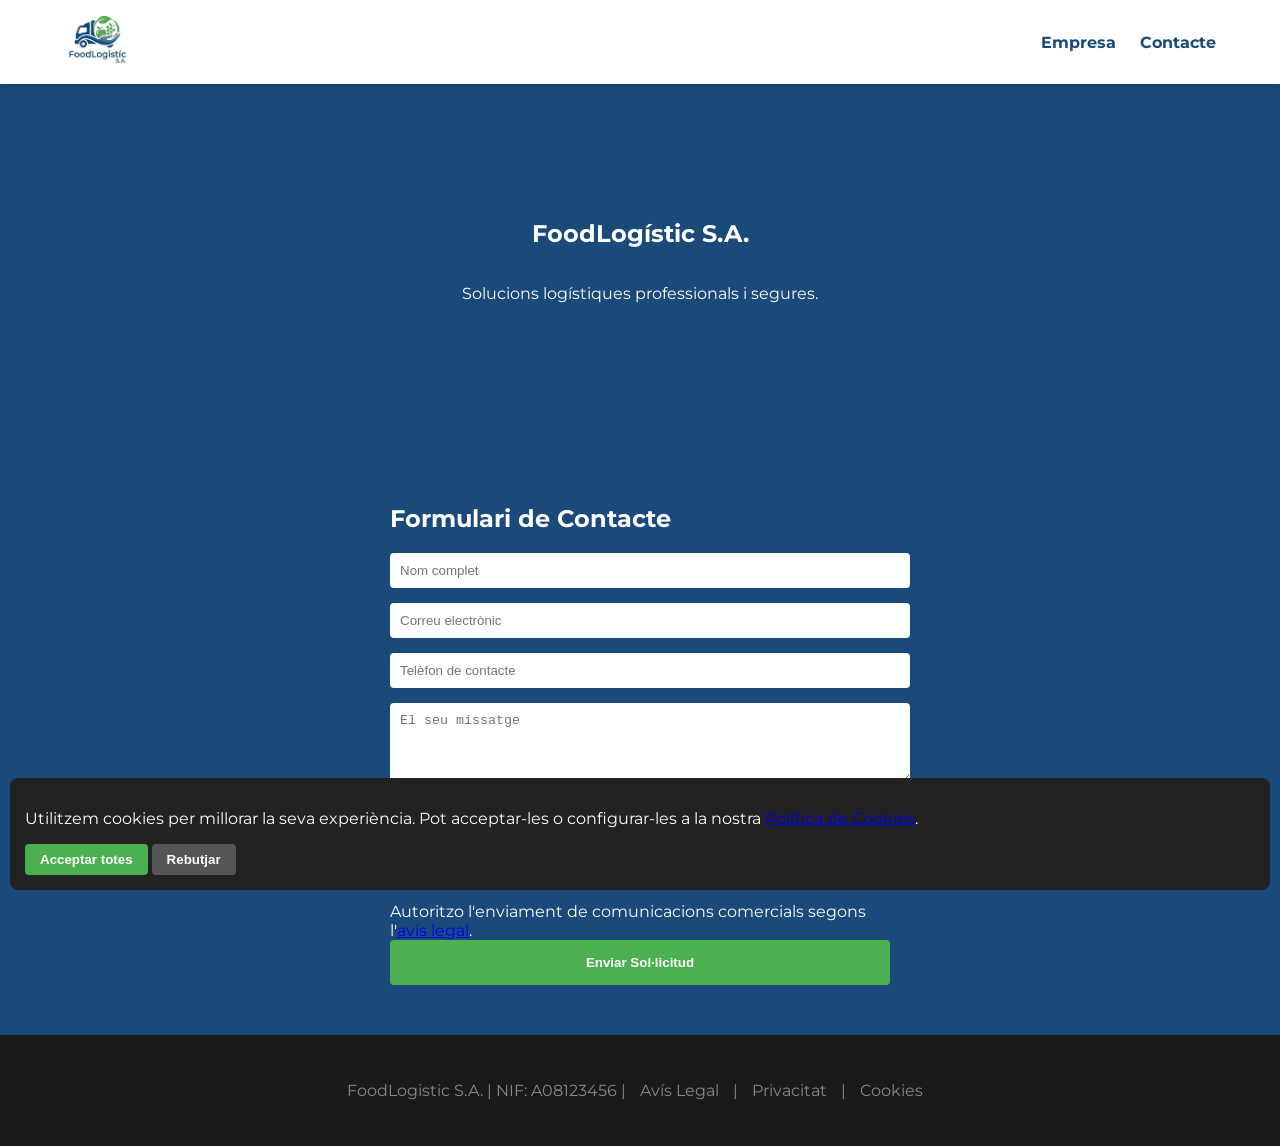
==== docs/index.html @ 2db2d56d "Update index.html" ====
<!DOCTYPE html>
<html lang="ca">
<head>
    <meta charset="UTF-8">
    <meta name="viewport" content="width=device-width, initial-scale=1.0">
    <title>FoodLogístic S.A. | Logística 100% Legal</title>
    <link rel="stylesheet" href="styles.css">
    <link href="https://fonts.googleapis.com/css2?family=Montserrat:wght@300;400;700&display=swap" rel="stylesheet">
</head>
<body>

    <!-- BANNER DE COOKIES -->
    <div id="cookieBox" class="cookie-banner">
        <div class="cookie-content">
            <p>Utilitzem cookies per millorar la seva experiència. Pot acceptar-les o configurar-les a la nostra <a href="cookies.html">Política de Cookies</a>.</p>
            <div class="cookie-buttons">
                <button onclick="acceptarCookies()">Acceptar totes</button>
                <button onclick="acceptarCookies()" style="background:#555;">Rebutjar</button>
            </div>
        </div>
    </div>

    <header>
        <div class="logo"><img src="FoodLogisticLogo.png" alt="FoodLogístic S.A."></div>
        <nav>
            <a href="#empresa">Empresa</a>
            <a href="#contacte">Contacte</a>
        </nav>
    </header>

    <section class="hero">
        <h1>FoodLogístic S.A.</h1>
        <p>Solucions logístiques professionals i segures.</p>
    </section>

    <!-- FORMULARI DE CONTACTE LEGAL -->
    <section id="contacte" class="form-section">
        <div class="form-container">
            <h2>Formulari de Contacte</h2>
            <form id="contactForm">
                <input type="text" id="nom" placeholder="Nom complet" required>
                <input type="email" id="email" placeholder="Correu electrònic" required>
                <input type="tel" id="tel" placeholder="Telèfon de contacte" required>
                <textarea id="msg" rows="4" placeholder="El seu missatge" required></textarea>

                <!-- CHECKBOX 1: PRIVACITAT (OBLIGATORI) -->
                <div class="checkbox-group">
                    <input type="checkbox" id="checkPrivacitat" required>
                    <label for="checkPrivacitat">Accepto la <a href="privacitat.html">política de privacitat</a> i el tractament de les meves dades. (Obligatori)</label>
                </div>

                <!-- CHECKBOX 2: COMUNICACIONS (OPCIONAL) -->
                <div class="checkbox-group">
                    <input type="checkbox" id="checkComercial">
                    <label for="checkComercial">Autoritzo l'enviament de comunicacions comercials segons l'<a href="avis-legal.html">avís legal</a>.</label>
                </div>

                <button type="submit">Enviar Sol·licitud</button>
            </form>
        </div>
    </section>

    <footer>
        <p>FoodLogistic S.A. | NIF: A08123456 | <a href="avis-legal.html">Avís Legal</a> | <a href="privacitat.html">Privacitat</a> | <a href="cookies.html">Cookies</a></p>
    </footer>

    <script src="script.js"></script>
</body>
</html>
---- docs/styles.css ----
:root {
    --blau: #1a4a7a;
    --verd: #4CAF50;
    --blanc: #ffffff;
    --gris: #f4f7f6;
}

body { font-family: 'Montserrat', sans-serif; margin: 0; color: #333; }

header { display: flex; justify-content: space-between; align-items: center; padding: 15px 5%; background: white; box-shadow: 0 2px 10px rgba(0,0,0,0.1); position: sticky; top: 0; z-index: 100; }
.logo img { height: 50px; }
nav a { margin-left: 20px; text-decoration: none; color: var(--blau); font-weight: bold; }

.hero { height: 350px; background: var(--blau); color: white; display: flex; flex-direction: column; justify-content: center; align-items: center; text-align: center; }

.container { padding: 50px 10%; }
.grid { display: grid; grid-template-columns: repeat(auto-fit, minmax(250px, 1fr)); gap: 20px; }
.card { background: var(--gris); padding: 30px; border-radius: 10px; border-bottom: 5px solid var(--verd); text-align: center; }

.form-section { background: var(--blau); color: white; padding: 50px 10%; }
.form-container { max-width: 500px; margin: 0 auto; }
input, textarea { width: 100%; padding: 10px; margin-bottom: 15px; border-radius: 4px; border: none; }
button { background: var(--verd); color: white; border: none; padding: 15px; width: 100%; font-weight: bold; cursor: pointer; border-radius: 4px; }

.cookie-banner { position: fixed; bottom: 10px; left: 10px; right: 10px; background: #222; color: white; padding: 15px; border-radius: 8px; display: flex; justify-content: space-between; align-items: center; z-index: 1000; }
.cookie-banner button { width: auto; padding: 8px 15px; background: var(--verd); border: none; color: white; border-radius: 4px; cursor: pointer; }

footer { background: #1a1a1a; color: #888; padding: 30px; text-align: center; }
footer a { color: #888; text-decoration: none; margin: 0 10px; }
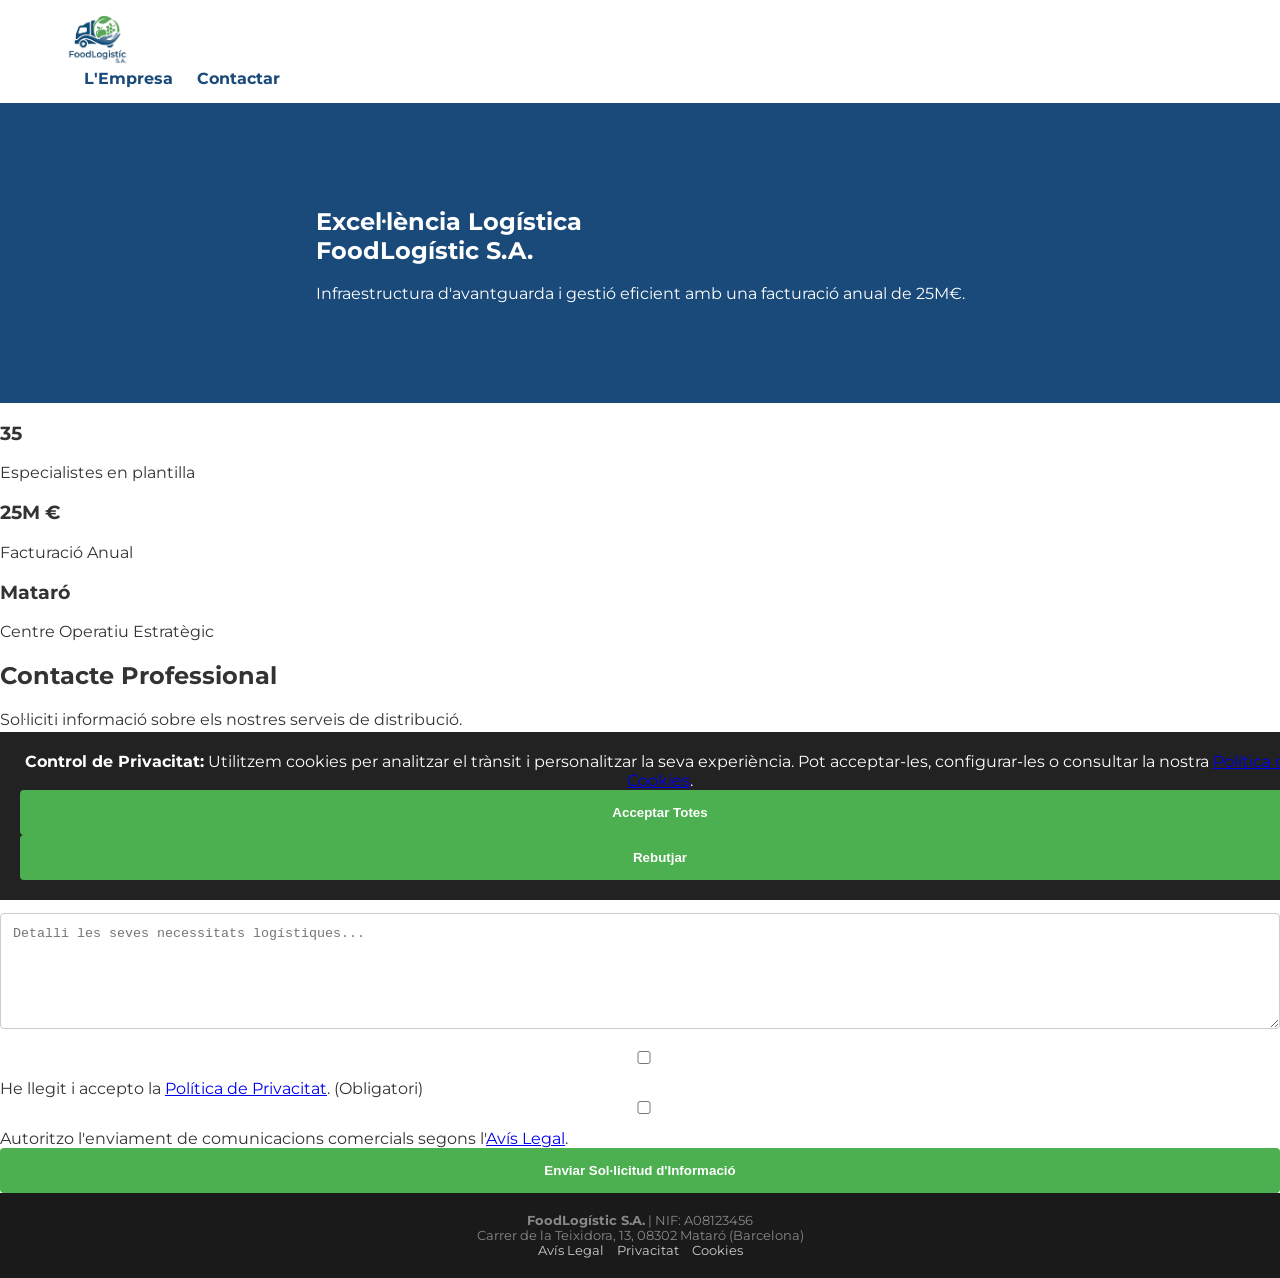
==== commit da1946db: "Revise index.html for updated content and structure" ====
--- a/docs/index.html
+++ b/docs/index.html
@@ -3,65 +3,105 @@
 <head>
     <meta charset="UTF-8">
     <meta name="viewport" content="width=device-width, initial-scale=1.0">
-    <title>FoodLogístic S.A. | Logística 100% Legal</title>
+    <title>FoodLogístic S.A. | Logística i Distribució Professional</title>
     <link rel="stylesheet" href="styles.css">
-    <link href="https://fonts.googleapis.com/css2?family=Montserrat:wght@300;400;700&display=swap" rel="stylesheet">
+    <link href="https://fonts.googleapis.com/css2?family=Montserrat:wght@300;400;600;700&display=swap" rel="stylesheet">
 </head>
 <body>
 
-    <!-- BANNER DE COOKIES -->
+    <!-- BANNER DE COOKIES SEGONS NORMATIVA -->
     <div id="cookieBox" class="cookie-banner">
-        <div class="cookie-content">
-            <p>Utilitzem cookies per millorar la seva experiència. Pot acceptar-les o configurar-les a la nostra <a href="cookies.html">Política de Cookies</a>.</p>
-            <div class="cookie-buttons">
-                <button onclick="acceptarCookies()">Acceptar totes</button>
-                <button onclick="acceptarCookies()" style="background:#555;">Rebutjar</button>
+        <div class="cookie-container">
+            <div class="cookie-text">
+                <strong>Control de Privacitat:</strong> Utilitzem cookies per analitzar el trànsit i personalitzar la seva experiència. Pot acceptar-les, configurar-les o consultar la nostra <a href="cookies.html">Política de Cookies</a>.
+            </div>
+            <div class="cookie-actions">
+                <button class="btn-cookie accept" onclick="acceptarCookies()">Acceptar Totes</button>
+                <button class="btn-cookie reject" onclick="acceptarCookies()">Rebutjar</button>
             </div>
         </div>
     </div>
 
     <header>
-        <div class="logo"><img src="FoodLogisticLogo.png" alt="FoodLogístic S.A."></div>
-        <nav>
-            <a href="#empresa">Empresa</a>
-            <a href="#contacte">Contacte</a>
-        </nav>
+        <div class="header-container">
+            <div class="logo"><img src="FoodLogisticLogo.png" alt="FoodLogístic S.A."></div>
+            <nav>
+                <a href="#empresa">L'Empresa</a>
+                <a href="#contacte" class="nav-cta">Contactar</a>
+            </nav>
+        </div>
     </header>
 
     <section class="hero">
-        <h1>FoodLogístic S.A.</h1>
-        <p>Solucions logístiques professionals i segures.</p>
+        <div class="hero-overlay">
+            <h1>Excel·lència Logística <br><span>FoodLogístic S.A.</span></h1>
+            <p>Infraestructura d'avantguarda i gestió eficient amb una facturació anual de 25M€.</p>
+        </div>
     </section>
 
-    <!-- FORMULARI DE CONTACTE LEGAL -->
-    <section id="contacte" class="form-section">
-        <div class="form-container">
-            <h2>Formulari de Contacte</h2>
+    <section id="empresa" class="stats-section">
+        <div class="container">
+            <div class="stat-card">
+                <h3>35</h3>
+                <p>Especialistes en plantilla</p>
+            </div>
+            <div class="stat-card">
+                <h3>25M €</h3>
+                <p>Facturació Anual</p>
+            </div>
+            <div class="stat-card">
+                <h3>Mataró</h3>
+                <p>Centre Operatiu Estratègic</p>
+            </div>
+        </div>
+    </section>
+
+    <section id="contacte" class="form-area">
+        <div class="form-card">
+            <h2>Contacte Professional</h2>
+            <p>Sol·liciti informació sobre els nostres serveis de distribució.</p>
+            
             <form id="contactForm">
-                <input type="text" id="nom" placeholder="Nom complet" required>
-                <input type="email" id="email" placeholder="Correu electrònic" required>
-                <input type="tel" id="tel" placeholder="Telèfon de contacte" required>
-                <textarea id="msg" rows="4" placeholder="El seu missatge" required></textarea>
-
-                <!-- CHECKBOX 1: PRIVACITAT (OBLIGATORI) -->
-                <div class="checkbox-group">
-                    <input type="checkbox" id="checkPrivacitat" required>
-                    <label for="checkPrivacitat">Accepto la <a href="privacitat.html">política de privacitat</a> i el tractament de les meves dades. (Obligatori)</label>
+                <div class="input-group">
+                    <input type="text" id="nom" placeholder="Nom Complet / Empresa" required>
+                </div>
+                <div class="input-row">
+                    <input type="email" id="email" placeholder="E-mail Corporatiu" required>
+                    <input type="tel" id="tel" placeholder="Telèfon" required>
+                </div>
+                <div class="input-group">
+                    <textarea id="msg" rows="6" placeholder="Detalli les seves necessitats logístiques..." required></textarea>
                 </div>
 
-                <!-- CHECKBOX 2: COMUNICACIONS (OPCIONAL) -->
-                <div class="checkbox-group">
-                    <input type="checkbox" id="checkComercial">
-                    <label for="checkComercial">Autoritzo l'enviament de comunicacions comercials segons l'<a href="avis-legal.html">avís legal</a>.</label>
+                <!-- CHECKBOXES LEGALS OBLIGATORIS -->
+                <div class="legal-checks">
+                    <div class="check-item">
+                        <input type="checkbox" id="privacitat" required>
+                        <label for="privacitat">He llegit i accepto la <a href="privacitat.html">Política de Privacitat</a>. (Obligatori)</label>
+                    </div>
+                    <div class="check-item">
+                        <input type="checkbox" id="comercial">
+                        <label for="comercial">Autoritzo l'enviament de comunicacions comercials segons l'<a href="avis-legal.html">Avís Legal</a>.</label>
+                    </div>
                 </div>
 
-                <button type="submit">Enviar Sol·licitud</button>
+                <button type="submit" class="btn-main">Enviar Sol·licitud d'Informació</button>
             </form>
         </div>
     </section>
 
     <footer>
-        <p>FoodLogistic S.A. | NIF: A08123456 | <a href="avis-legal.html">Avís Legal</a> | <a href="privacitat.html">Privacitat</a> | <a href="cookies.html">Cookies</a></p>
+        <div class="footer-content">
+            <div class="footer-info">
+                <strong>FoodLogístic S.A.</strong> | NIF: A08123456 <br>
+                Carrer de la Teixidora, 13, 08302 Mataró (Barcelona)
+            </div>
+            <div class="footer-links">
+                <a href="avis-legal.html">Avís Legal</a>
+                <a href="privacitat.html">Privacitat</a>
+                <a href="cookies.html">Cookies</a>
+            </div>
+        </div>
     </footer>
 
     <script src="script.js"></script>
--- a/docs/styles.css
+++ b/docs/styles.css
@@ -1,29 +1,16 @@
-:root {
-    --blau: #1a4a7a;
-    --verd: #4CAF50;
-    --blanc: #ffffff;
-    --gris: #f4f7f6;
-}
-
+:root { --blau: #1a4a7a; --verd: #4CAF50; --blanc: #fff; }
 body { font-family: 'Montserrat', sans-serif; margin: 0; color: #333; }
-
-header { display: flex; justify-content: space-between; align-items: center; padding: 15px 5%; background: white; box-shadow: 0 2px 10px rgba(0,0,0,0.1); position: sticky; top: 0; z-index: 100; }
+header { display: flex; justify-content: space-between; padding: 15px 5%; box-shadow: 0 2px 5px rgba(0,0,0,0.1); }
 .logo img { height: 50px; }
 nav a { margin-left: 20px; text-decoration: none; color: var(--blau); font-weight: bold; }
-
-.hero { height: 350px; background: var(--blau); color: white; display: flex; flex-direction: column; justify-content: center; align-items: center; text-align: center; }
-
-.container { padding: 50px 10%; }
-.grid { display: grid; grid-template-columns: repeat(auto-fit, minmax(250px, 1fr)); gap: 20px; }
-.card { background: var(--gris); padding: 30px; border-radius: 10px; border-bottom: 5px solid var(--verd); text-align: center; }
-
-.form-section { background: var(--blau); color: white; padding: 50px 10%; }
-.form-container { max-width: 500px; margin: 0 auto; }
-input, textarea { width: 100%; padding: 10px; margin-bottom: 15px; border-radius: 4px; border: none; }
-button { background: var(--verd); color: white; border: none; padding: 15px; width: 100%; font-weight: bold; cursor: pointer; border-radius: 4px; }
-
-.cookie-banner { position: fixed; bottom: 10px; left: 10px; right: 10px; background: #222; color: white; padding: 15px; border-radius: 8px; display: flex; justify-content: space-between; align-items: center; z-index: 1000; }
-.cookie-banner button { width: auto; padding: 8px 15px; background: var(--verd); border: none; color: white; border-radius: 4px; cursor: pointer; }
-
-footer { background: #1a1a1a; color: #888; padding: 30px; text-align: center; }
-footer a { color: #888; text-decoration: none; margin: 0 10px; }+.hero { height: 300px; background: var(--blau); color: white; display: flex; flex-direction: column; justify-content: center; align-items: center; }
+.form-section { padding: 50px 10%; background: #f9f9f9; }
+.form-container { max-width: 500px; margin: 0 auto; background: white; padding: 30px; border-radius: 8px; box-shadow: 0 4px 10px rgba(0,0,0,0.1); }
+input, textarea { width: 100%; padding: 12px; margin-bottom: 15px; border: 1px solid #ccc; border-radius: 4px; box-sizing: border-box; }
+.checkbox-group { display: flex; align-items: flex-start; margin-bottom: 15px; font-size: 0.85rem; }
+.checkbox-group input { width: auto; margin-right: 10px; margin-top: 3px; }
+button { background: var(--verd); color: white; border: none; padding: 15px; width: 100%; cursor: pointer; font-weight: bold; border-radius: 4px; }
+.cookie-banner { position: fixed; bottom: 0; width: 100%; background: #222; color: white; padding: 20px; z-index: 1000; text-align: center; }
+.cookie-buttons button { width: auto; margin: 5px; padding: 8px 20px; }
+footer { background: #1a1a1a; color: #888; padding: 20px; text-align: center; font-size: 0.8rem; }
+footer a { color: #ccc; text-decoration: none; margin: 0 5px; }
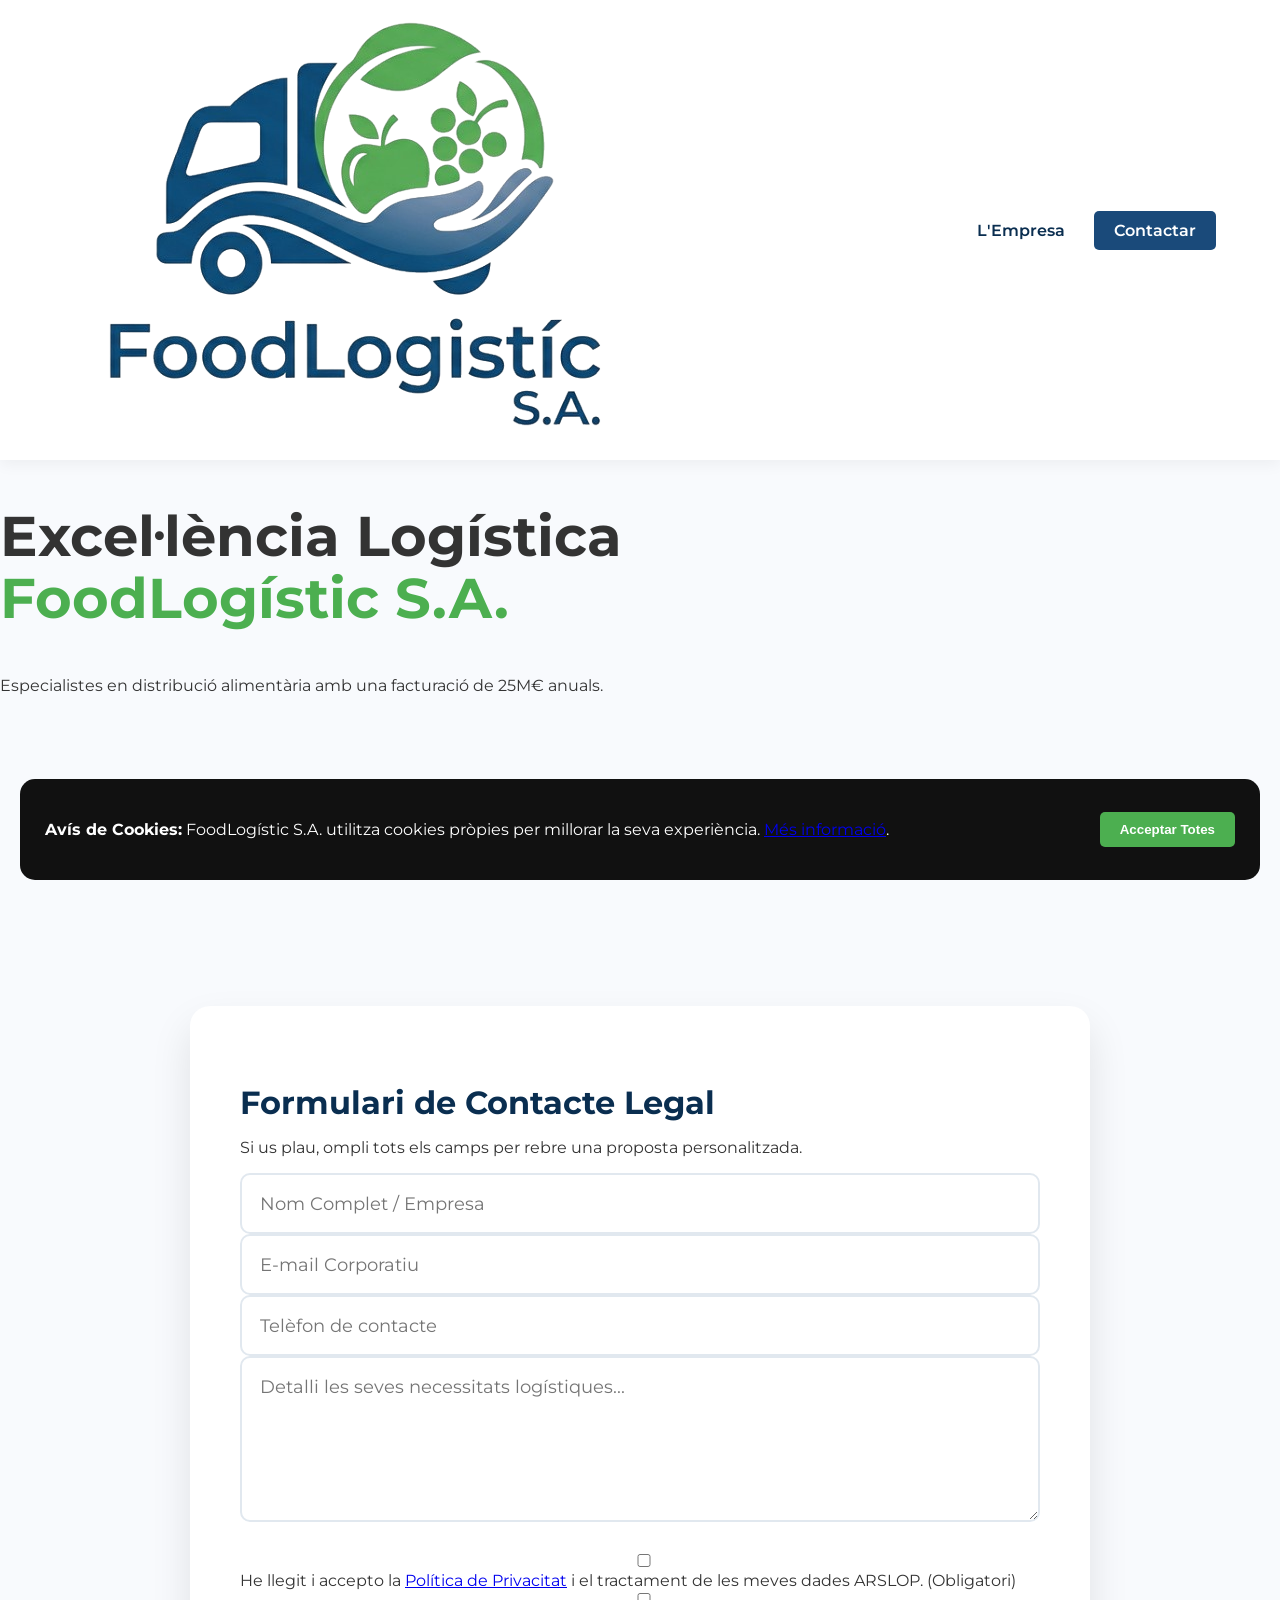
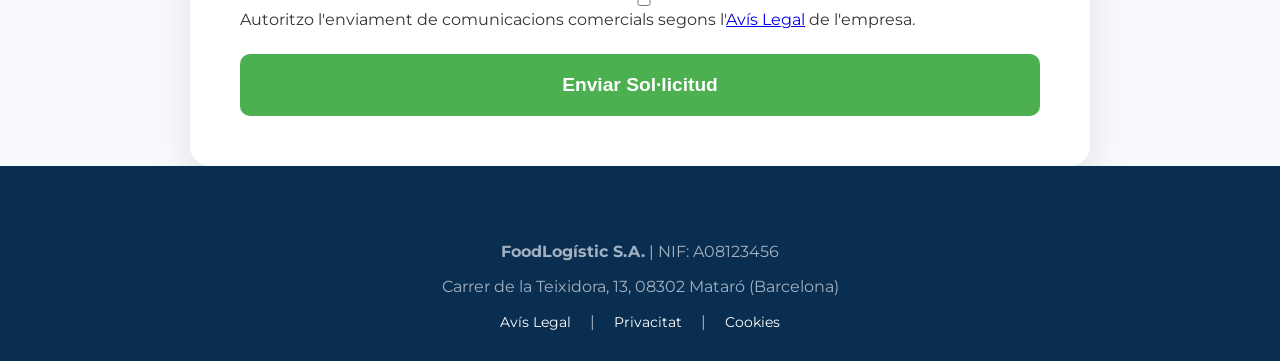
==== commit 5b4d7a8e: "Update index.html" ====
--- a/docs/index.html
+++ b/docs/index.html
@@ -3,28 +3,23 @@
 <head>
     <meta charset="UTF-8">
     <meta name="viewport" content="width=device-width, initial-scale=1.0">
-    <title>FoodLogístic S.A. | Logística i Distribució Professional</title>
-    <link rel="stylesheet" href="styles.css">
+    <title>FoodLogístic S.A. | Logística Professional</title>
+    <!-- ARA ENLLAÇAT CORRECTAMENT A style.css -->
+    <link rel="stylesheet" href="style.css">
     <link href="https://fonts.googleapis.com/css2?family=Montserrat:wght@300;400;600;700&display=swap" rel="stylesheet">
 </head>
 <body>
 
-    <!-- BANNER DE COOKIES SEGONS NORMATIVA -->
     <div id="cookieBox" class="cookie-banner">
         <div class="cookie-container">
-            <div class="cookie-text">
-                <strong>Control de Privacitat:</strong> Utilitzem cookies per analitzar el trànsit i personalitzar la seva experiència. Pot acceptar-les, configurar-les o consultar la nostra <a href="cookies.html">Política de Cookies</a>.
-            </div>
-            <div class="cookie-actions">
-                <button class="btn-cookie accept" onclick="acceptarCookies()">Acceptar Totes</button>
-                <button class="btn-cookie reject" onclick="acceptarCookies()">Rebutjar</button>
-            </div>
+            <p><strong>Avís de Cookies:</strong> FoodLogístic S.A. utilitza cookies pròpies per millorar la seva experiència. <a href="cookies.html">Més informació</a>.</p>
+            <button class="btn-cookie accept" onclick="acceptarCookies()">Acceptar Totes</button>
         </div>
     </div>
 
     <header>
         <div class="header-container">
-            <div class="logo"><img src="FoodLogisticLogo.png" alt="FoodLogístic S.A."></div>
+            <img src="FoodLogisticLogo.png" alt="Logo FoodLogístic" class="main-logo">
             <nav>
                 <a href="#empresa">L'Empresa</a>
                 <a href="#contacte" class="nav-cta">Contactar</a>
@@ -33,74 +28,44 @@
     </header>
 
     <section class="hero">
-        <div class="hero-overlay">
-            <h1>Excel·lència Logística <br><span>FoodLogístic S.A.</span></h1>
-            <p>Infraestructura d'avantguarda i gestió eficient amb una facturació anual de 25M€.</p>
+        <div class="hero-content">
+            <h1>Excel·lència Logística<br><span>FoodLogístic S.A.</span></h1>
+            <p>Especialistes en distribució alimentària amb una facturació de 25M€ anuals.</p>
         </div>
     </section>
 
-    <section id="empresa" class="stats-section">
-        <div class="container">
-            <div class="stat-card">
-                <h3>35</h3>
-                <p>Especialistes en plantilla</p>
-            </div>
-            <div class="stat-card">
-                <h3>25M €</h3>
-                <p>Facturació Anual</p>
-            </div>
-            <div class="stat-card">
-                <h3>Mataró</h3>
-                <p>Centre Operatiu Estratègic</p>
-            </div>
-        </div>
-    </section>
+    <section id="contacte" class="contact-section">
+        <div class="form-card">
+            <h2>Formulari de Contacte Legal</h2>
+            <p>Si us plau, ompli tots els camps per rebre una proposta personalitzada.</p>
+            <form id="contactForm">
+                <input type="text" placeholder="Nom Complet / Empresa" required>
+                <div class="row">
+                    <input type="email" placeholder="E-mail Corporatiu" required>
+                    <input type="tel" placeholder="Telèfon de contacte" required>
+                </div>
+                <textarea rows="6" placeholder="Detalli les seves necessitats logístiques..." required></textarea>
 
-    <section id="contacte" class="form-area">
-        <div class="form-card">
-            <h2>Contacte Professional</h2>
-            <p>Sol·liciti informació sobre els nostres serveis de distribució.</p>
-            
-            <form id="contactForm">
-                <div class="input-group">
-                    <input type="text" id="nom" placeholder="Nom Complet / Empresa" required>
-                </div>
-                <div class="input-row">
-                    <input type="email" id="email" placeholder="E-mail Corporatiu" required>
-                    <input type="tel" id="tel" placeholder="Telèfon" required>
-                </div>
-                <div class="input-group">
-                    <textarea id="msg" rows="6" placeholder="Detalli les seves necessitats logístiques..." required></textarea>
-                </div>
-
-                <!-- CHECKBOXES LEGALS OBLIGATORIS -->
                 <div class="legal-checks">
-                    <div class="check-item">
-                        <input type="checkbox" id="privacitat" required>
-                        <label for="privacitat">He llegit i accepto la <a href="privacitat.html">Política de Privacitat</a>. (Obligatori)</label>
+                    <div class="check">
+                        <input type="checkbox" id="p" required>
+                        <label for="p">He llegit i accepto la <a href="privacitat.html">Política de Privacitat</a> i el tractament de les meves dades ARSLOP. (Obligatori)</label>
                     </div>
-                    <div class="check-item">
-                        <input type="checkbox" id="comercial">
-                        <label for="comercial">Autoritzo l'enviament de comunicacions comercials segons l'<a href="avis-legal.html">Avís Legal</a>.</label>
+                    <div class="check">
+                        <input type="checkbox" id="c">
+                        <label for="c">Autoritzo l'enviament de comunicacions comercials segons l'<a href="avis-legal.html">Avís Legal</a> de l'empresa.</label>
                     </div>
                 </div>
-
-                <button type="submit" class="btn-main">Enviar Sol·licitud d'Informació</button>
+                <button type="submit" class="btn-main">Enviar Sol·licitud</button>
             </form>
         </div>
     </section>
 
     <footer>
-        <div class="footer-content">
-            <div class="footer-info">
-                <strong>FoodLogístic S.A.</strong> | NIF: A08123456 <br>
-                Carrer de la Teixidora, 13, 08302 Mataró (Barcelona)
-            </div>
-            <div class="footer-links">
-                <a href="avis-legal.html">Avís Legal</a>
-                <a href="privacitat.html">Privacitat</a>
-                <a href="cookies.html">Cookies</a>
-            </div>
+        <p><strong>FoodLogístic S.A.</strong> | NIF: A08123456</p>
+        <p>Carrer de la Teixidora, 13, 08302 Mataró (Barcelona)</p>
+        <div class="footer-links">
+            <a href="avis-legal.html">Avís Legal</a> | <a href="privacitat.html">Privacitat</a> | <a href="cookies.html">Cookies</a>
         </div>
     </footer>
 
--- a/docs/style.css
+++ b/docs/style.css
@@ -0,0 +1,57 @@
+:root {
+    --blau-corp: #0a2e50;
+    --blau-accent: #1a4a7a;
+    --verd-corp: #4CAF50;
+    --gris-fons: #f8fafd;
+    --blanc: #ffffff;
+}
+
+body { font-family: 'Montserrat', sans-serif; margin: 0; color: #333; background: var(--gris-fons); scroll-behavior: smooth; }
+
+/* HEADER */
+header { background: var(--blanc); padding: 15px 5%; box-shadow: 0 4px 15px rgba(0,0,0,0.05); position: sticky; top: 0; z-index: 1000; }
+.header-container { display: flex; justify-content: space-between; align-items: center; max-width: 1200px; margin: 0 auto; }
+.logo img { height: 60px; }
+nav a { text-decoration: none; color: var(--blau-corp); font-weight: 600; margin-left: 25px; }
+.nav-cta { background: var(--blau-accent); color: white !important; padding: 10px 20px; border-radius: 5px; }
+
+/* HERO */
+.hero { height: 500px; background: url('https://images.unsplash.com/photo-1586528116311-ad8dd3c8310d?q=80&w=2000') center/cover; position: relative; }
+.hero-overlay { background: rgba(10, 46, 80, 0.7); height: 100%; display: flex; flex-direction: column; justify-content: center; align-items: center; color: white; text-align: center; }
+.hero h1 { font-size: 3.5rem; line-height: 1.1; }
+.hero h1 span { color: var(--verd-corp); }
+
+/* FORMULARI (GRAN I VISUAL) */
+.form-area { padding: 80px 5%; }
+.form-card { max-width: 800px; margin: 0 auto; background: var(--blanc); padding: 50px; border-radius: 20px; box-shadow: 0 20px 40px rgba(0,0,0,0.1); }
+.form-card h2 { font-size: 2rem; color: var(--blau-corp); margin-bottom: 10px; }
+
+.input-group, .input-row { margin-bottom: 20px; }
+.input-row { display: grid; grid-template-columns: 1fr 1fr; gap: 20px; }
+
+input, textarea { 
+    width: 100%; padding: 18px; border: 2px solid #e1e8ef; border-radius: 10px; 
+    font-size: 1.1rem; font-family: inherit; transition: 0.3s; box-sizing: border-box;
+}
+input:focus, textarea:focus { border-color: var(--blau-accent); outline: none; background: #f0f5ff; }
+
+.legal-checks { margin: 25px 0; text-align: left; }
+.check-item { display: flex; align-items: flex-start; margin-bottom: 12px; font-size: 0.9rem; }
+.check-item input { width: 20px; height: 20px; margin-right: 12px; cursor: pointer; }
+
+.btn-main { 
+    background: var(--verd-corp); color: white; border: none; padding: 20px; 
+    width: 100%; border-radius: 10px; font-size: 1.2rem; font-weight: 700; cursor: pointer; transition: 0.3s;
+}
+.btn-main:hover { background: #3d8b40; transform: translateY(-2px); }
+
+/* COOKIE BANNER */
+.cookie-banner { position: fixed; bottom: 20px; left: 20px; right: 20px; background: #111; color: white; padding: 25px; border-radius: 15px; z-index: 9999; }
+.cookie-container { max-width: 1200px; margin: 0 auto; display: flex; justify-content: space-between; align-items: center; gap: 20px; }
+.btn-cookie { padding: 10px 20px; border: none; border-radius: 5px; cursor: pointer; font-weight: bold; }
+.btn-cookie.accept { background: var(--verd-corp); color: white; }
+.btn-cookie.reject { background: #444; color: white; }
+
+/* FOOTER */
+footer { background: var(--blau-corp); color: #a1b1c1; padding: 60px 5% 30px; text-align: center; }
+.footer-links a { color: white; text-decoration: none; margin: 0 15px; font-size: 0.9rem; }
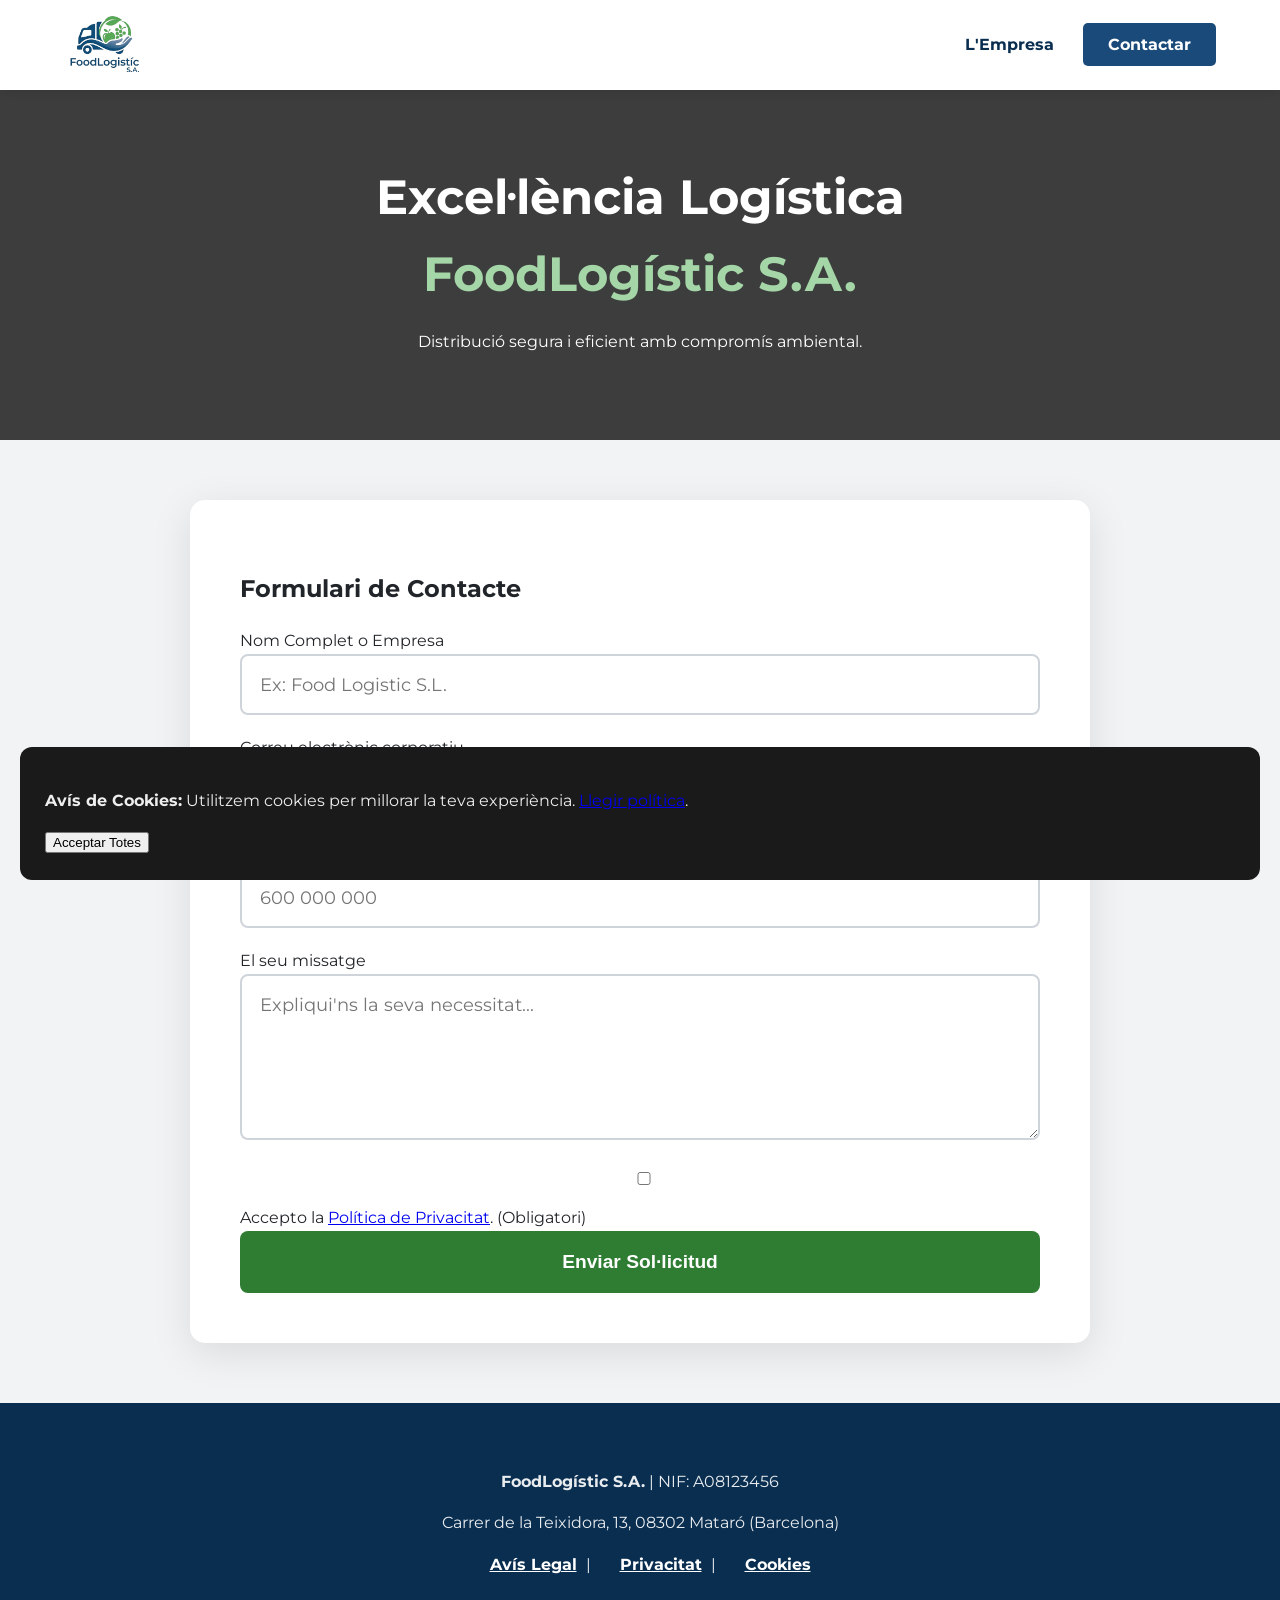
==== commit 9e4ff141: "Update index.html" ====
--- a/docs/index.html
+++ b/docs/index.html
@@ -3,70 +3,80 @@
 <head>
     <meta charset="UTF-8">
     <meta name="viewport" content="width=device-width, initial-scale=1.0">
-    <title>FoodLogístic S.A. | Logística Professional</title>
-    <!-- ARA ENLLAÇAT CORRECTAMENT A style.css -->
+    <title>FoodLogístic S.A. | Accessibilitat i Logística</title>
     <link rel="stylesheet" href="style.css">
     <link href="https://fonts.googleapis.com/css2?family=Montserrat:wght@300;400;600;700&display=swap" rel="stylesheet">
 </head>
 <body>
 
-    <div id="cookieBox" class="cookie-banner">
+    <!-- BANNER DE COOKIES -->
+    <div id="cookieBox" class="cookie-banner" role="region" aria-label="Avís de cookies">
         <div class="cookie-container">
-            <p><strong>Avís de Cookies:</strong> FoodLogístic S.A. utilitza cookies pròpies per millorar la seva experiència. <a href="cookies.html">Més informació</a>.</p>
+            <p><strong>Avís de Cookies:</strong> Utilitzem cookies per millorar la teva experiència. <a href="cookies.html">Llegir política</a>.</p>
             <button class="btn-cookie accept" onclick="acceptarCookies()">Acceptar Totes</button>
         </div>
     </div>
 
     <header>
         <div class="header-container">
-            <img src="FoodLogisticLogo.png" alt="Logo FoodLogístic" class="main-logo">
-            <nav>
+            <!-- MILLORA: Alt text descriptiu -->
+            <img src="FoodLogisticLogo.png" alt="Logotip de FoodLogístic S.A., expert en transport alimentari" class="main-logo">
+            <nav aria-label="Navegació principal">
                 <a href="#empresa">L'Empresa</a>
                 <a href="#contacte" class="nav-cta">Contactar</a>
             </nav>
         </div>
     </header>
 
-    <section class="hero">
-        <div class="hero-content">
-            <h1>Excel·lència Logística<br><span>FoodLogístic S.A.</span></h1>
-            <p>Especialistes en distribució alimentària amb una facturació de 25M€ anuals.</p>
-        </div>
-    </section>
+    <main>
+        <section class="hero">
+            <div class="hero-content">
+                <h1>Excel·lència Logística<br><span>FoodLogístic S.A.</span></h1>
+                <p>Distribució segura i eficient amb compromís ambiental.</p>
+            </div>
+        </section>
 
-    <section id="contacte" class="contact-section">
-        <div class="form-card">
-            <h2>Formulari de Contacte Legal</h2>
-            <p>Si us plau, ompli tots els camps per rebre una proposta personalitzada.</p>
-            <form id="contactForm">
-                <input type="text" placeholder="Nom Complet / Empresa" required>
-                <div class="row">
-                    <input type="email" placeholder="E-mail Corporatiu" required>
-                    <input type="tel" placeholder="Telèfon de contacte" required>
-                </div>
-                <textarea rows="6" placeholder="Detalli les seves necessitats logístiques..." required></textarea>
+        <section id="contacte" class="contact-section">
+            <div class="form-card">
+                <h2>Formulari de Contacte</h2>
+                <form id="contactForm">
+                    <label for="nom">Nom Complet o Empresa</label>
+                    <input type="text" id="nom" name="nom" placeholder="Ex: Food Logistic S.L." required>
 
-                <div class="legal-checks">
-                    <div class="check">
-                        <input type="checkbox" id="p" required>
-                        <label for="p">He llegit i accepto la <a href="privacitat.html">Política de Privacitat</a> i el tractament de les meves dades ARSLOP. (Obligatori)</label>
+                    <div class="row">
+                        <div class="col">
+                            <label for="email">Correu electrònic corporatiu</label>
+                            <input type="email" id="email" name="email" placeholder="correu@empresa.com" required>
+                        </div>
+                        <div class="col">
+                            <label for="tel">Telèfon de contacte</label>
+                            <input type="tel" id="tel" name="tel" placeholder="600 000 000" required>
+                        </div>
                     </div>
-                    <div class="check">
-                        <input type="checkbox" id="c">
-                        <label for="c">Autoritzo l'enviament de comunicacions comercials segons l'<a href="avis-legal.html">Avís Legal</a> de l'empresa.</label>
+
+                    <label for="msg">El seu missatge</label>
+                    <textarea id="msg" name="msg" rows="6" placeholder="Expliqui'ns la seva necessitat..." required></textarea>
+
+                    <div class="legal-checks">
+                        <div class="check">
+                            <input type="checkbox" id="p" name="privacitat" required>
+                            <label for="p">Accepto la <a href="privacitat.html">Política de Privacitat</a>. (Obligatori)</label>
+                        </div>
                     </div>
-                </div>
-                <button type="submit" class="btn-main">Enviar Sol·licitud</button>
-            </form>
-        </div>
-    </section>
+                    <button type="submit" class="btn-main">Enviar Sol·licitud</button>
+                </form>
+            </div>
+        </section>
+    </main>
 
     <footer>
         <p><strong>FoodLogístic S.A.</strong> | NIF: A08123456</p>
         <p>Carrer de la Teixidora, 13, 08302 Mataró (Barcelona)</p>
-        <div class="footer-links">
-            <a href="avis-legal.html">Avís Legal</a> | <a href="privacitat.html">Privacitat</a> | <a href="cookies.html">Cookies</a>
-        </div>
+        <nav class="footer-links" aria-label="Enllaços legals">
+            <a href="avis-legal.html">Avís Legal</a> | 
+            <a href="privacitat.html">Privacitat</a> | 
+            <a href="cookies.html">Cookies</a>
+        </nav>
     </footer>
 
     <script src="script.js"></script>
--- a/docs/style.css
+++ b/docs/style.css
@@ -1,57 +1,127 @@
 :root {
-    --blau-corp: #0a2e50;
-    --blau-accent: #1a4a7a;
-    --verd-corp: #4CAF50;
-    --gris-fons: #f8fafd;
+    /* Colors ajustats per a millor contrast (Accessibilitat) */
+    --blau-fosc: #0a2e50;
+    --blau-clar: #1a4a7a;
+    --verd: #2e7d32; /* Verd una mica més fosc per contrastar millor sobre blanc/gris */
     --blanc: #ffffff;
+    --gris-fons: #f1f3f5; /* Gris una mica més intens per diferenciar millor les targetes */
+    --text-principal: #212529; /* Gris gairebé negre per a màxima llegibilitat */
 }
 
-body { font-family: 'Montserrat', sans-serif; margin: 0; color: #333; background: var(--gris-fons); scroll-behavior: smooth; }
+body { 
+    font-family: 'Montserrat', sans-serif; 
+    margin: 0; 
+    background: var(--gris-fons); 
+    color: var(--text-principal); 
+    line-height: 1.6; 
+}
 
-/* HEADER */
-header { background: var(--blanc); padding: 15px 5%; box-shadow: 0 4px 15px rgba(0,0,0,0.05); position: sticky; top: 0; z-index: 1000; }
-.header-container { display: flex; justify-content: space-between; align-items: center; max-width: 1200px; margin: 0 auto; }
-.logo img { height: 60px; }
-nav a { text-decoration: none; color: var(--blau-corp); font-weight: 600; margin-left: 25px; }
-.nav-cta { background: var(--blau-accent); color: white !important; padding: 10px 20px; border-radius: 5px; }
+/* MILLORA: VISIBILITAT DEL FOCUS (Navegació per teclat) */
+:focus-visible {
+    outline: 3px solid var(--verd);
+    outline-offset: 4px;
+}
+
+header { 
+    background: var(--blanc); 
+    padding: 15px 5%; 
+    box-shadow: 0 2px 10px rgba(0,0,0,0.1); 
+    position: sticky; 
+    top: 0; 
+    z-index: 100; 
+}
+
+.header-container { 
+    display: flex; 
+    justify-content: space-between; 
+    align-items: center; 
+    max-width: 1200px; 
+    margin: 0 auto; 
+}
+
+.main-logo { height: 60px; }
+
+nav a { 
+    text-decoration: none; 
+    color: var(--blau-fosc); 
+    font-weight: 700; 
+    margin-left: 20px; 
+    padding: 5px;
+}
+
+.nav-cta { 
+    background: var(--blau-clar); 
+    color: white !important; 
+    padding: 12px 25px; 
+    border-radius: 5px; 
+    transition: 0.3s; 
+}
 
 /* HERO */
-.hero { height: 500px; background: url('https://images.unsplash.com/photo-1586528116311-ad8dd3c8310d?q=80&w=2000') center/cover; position: relative; }
-.hero-overlay { background: rgba(10, 46, 80, 0.7); height: 100%; display: flex; flex-direction: column; justify-content: center; align-items: center; color: white; text-align: center; }
-.hero h1 { font-size: 3.5rem; line-height: 1.1; }
-.hero h1 span { color: var(--verd-corp); }
+.hero { 
+    background: linear-gradient(rgba(0,0,0,0.75), rgba(0,0,0,0.75)), url('https://images.unsplash.com/photo-1586528116311-ad8dd3c8310d?q=80&w=1500') center/cover; 
+    height: 350px; 
+    display: flex; 
+    align-items: center; 
+    justify-content: center; 
+    color: white; 
+    text-align: center; 
+}
 
-/* FORMULARI (GRAN I VISUAL) */
-.form-area { padding: 80px 5%; }
-.form-card { max-width: 800px; margin: 0 auto; background: var(--blanc); padding: 50px; border-radius: 20px; box-shadow: 0 20px 40px rgba(0,0,0,0.1); }
-.form-card h2 { font-size: 2rem; color: var(--blau-corp); margin-bottom: 10px; }
+.hero h1 { font-size: 3rem; margin: 0; }
+.hero span { color: #a5d6a7; } /* Verd clar per contrastar sobre el fons fosc de la imatge */
 
-.input-group, .input-row { margin-bottom: 20px; }
-.input-row { display: grid; grid-template-columns: 1fr 1fr; gap: 20px; }
+/* FORMULARI */
+.contact-section { padding: 60px 5%; }
+.form-card { 
+    max-width: 800px; 
+    margin: 0 auto; 
+    background: white; 
+    padding: 50px; 
+    border-radius: 15px; 
+    box-shadow: 0 10px 40px rgba(0,0,0,0.1); 
+}
 
 input, textarea { 
-    width: 100%; padding: 18px; border: 2px solid #e1e8ef; border-radius: 10px; 
-    font-size: 1.1rem; font-family: inherit; transition: 0.3s; box-sizing: border-box;
+    width: 100%; 
+    padding: 18px; 
+    margin-bottom: 20px; 
+    border: 2px solid #ced4da; /* vora més visible */
+    border-radius: 8px; 
+    font-size: 1.1rem; 
+    box-sizing: border-box; 
+    font-family: inherit; 
 }
-input:focus, textarea:focus { border-color: var(--blau-accent); outline: none; background: #f0f5ff; }
-
-.legal-checks { margin: 25px 0; text-align: left; }
-.check-item { display: flex; align-items: flex-start; margin-bottom: 12px; font-size: 0.9rem; }
-.check-item input { width: 20px; height: 20px; margin-right: 12px; cursor: pointer; }
 
 .btn-main { 
-    background: var(--verd-corp); color: white; border: none; padding: 20px; 
-    width: 100%; border-radius: 10px; font-size: 1.2rem; font-weight: 700; cursor: pointer; transition: 0.3s;
+    background: var(--verd); 
+    color: white; 
+    border: none; 
+    padding: 20px; 
+    width: 100%; 
+    border-radius: 8px; 
+    font-size: 1.2rem; 
+    font-weight: 700; 
+    cursor: pointer; 
 }
-.btn-main:hover { background: #3d8b40; transform: translateY(-2px); }
 
 /* COOKIE BANNER */
-.cookie-banner { position: fixed; bottom: 20px; left: 20px; right: 20px; background: #111; color: white; padding: 25px; border-radius: 15px; z-index: 9999; }
-.cookie-container { max-width: 1200px; margin: 0 auto; display: flex; justify-content: space-between; align-items: center; gap: 20px; }
-.btn-cookie { padding: 10px 20px; border: none; border-radius: 5px; cursor: pointer; font-weight: bold; }
-.btn-cookie.accept { background: var(--verd-corp); color: white; }
-.btn-cookie.reject { background: #444; color: white; }
+.cookie-banner { 
+    position: fixed; 
+    bottom: 20px; 
+    left: 20px; 
+    right: 20px; 
+    background: #1a1a1a; 
+    color: #eeeeee; 
+    padding: 25px; 
+    border-radius: 12px; 
+}
 
-/* FOOTER */
-footer { background: var(--blau-corp); color: #a1b1c1; padding: 60px 5% 30px; text-align: center; }
-.footer-links a { color: white; text-decoration: none; margin: 0 15px; font-size: 0.9rem; }
+footer { 
+    background: #0a2e50; 
+    color: #e9ecef; /* Text més clar per a millor contrast sobre blau fosc */
+    padding: 50px 5%; 
+    text-align: center; 
+}
+
+footer a { color: #fff; text-decoration: underline; }
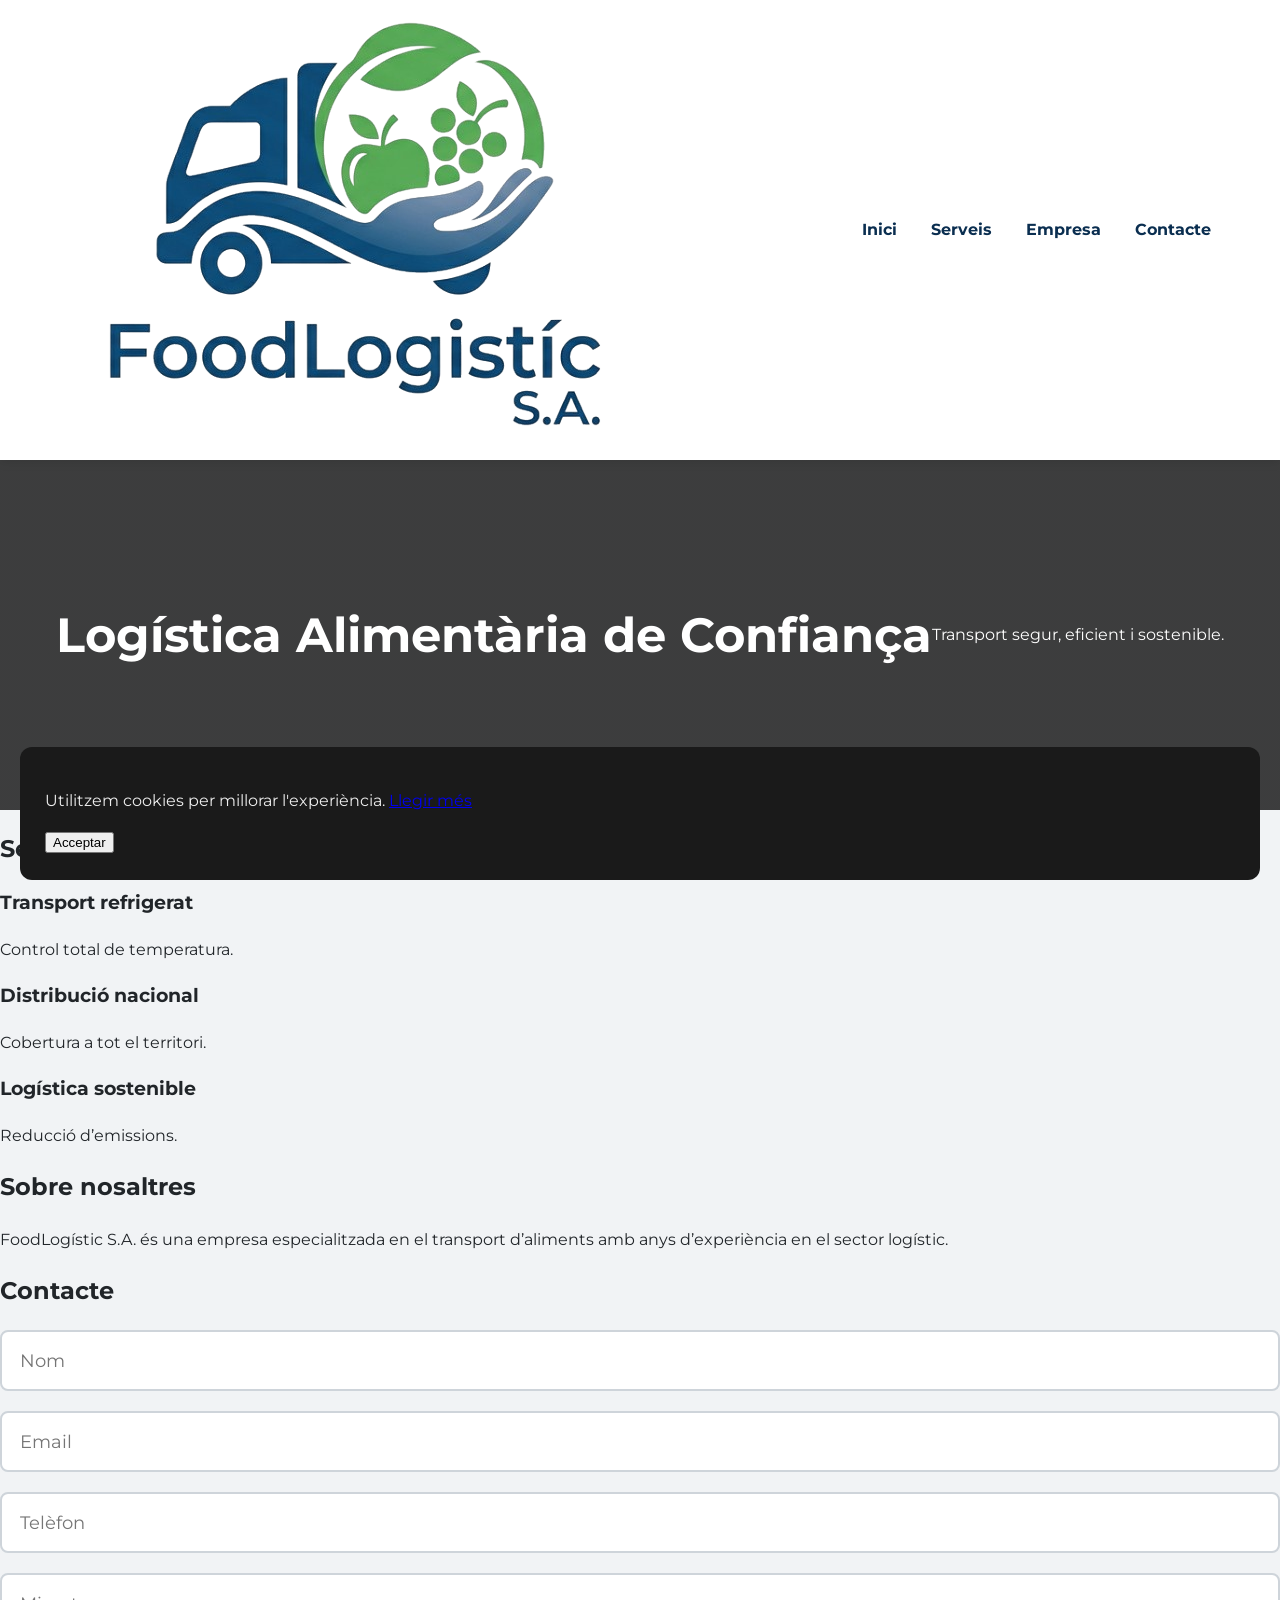
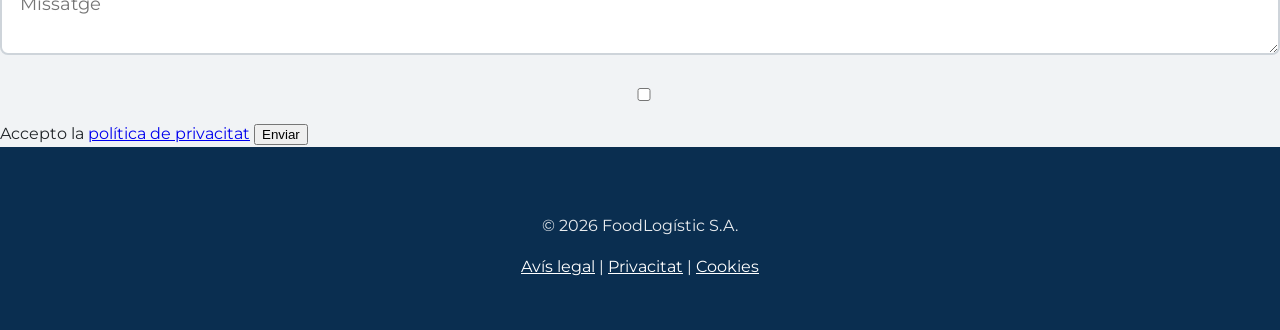
==== commit ceb22253: "Update index.html" ====
--- a/docs/index.html
+++ b/docs/index.html
@@ -3,82 +3,86 @@
 <head>
     <meta charset="UTF-8">
     <meta name="viewport" content="width=device-width, initial-scale=1.0">
-    <title>FoodLogístic S.A. | Accessibilitat i Logística</title>
+    <title>FoodLogístic S.A.</title>
     <link rel="stylesheet" href="style.css">
     <link href="https://fonts.googleapis.com/css2?family=Montserrat:wght@300;400;600;700&display=swap" rel="stylesheet">
 </head>
+
 <body>
 
-    <!-- BANNER DE COOKIES -->
-    <div id="cookieBox" class="cookie-banner" role="region" aria-label="Avís de cookies">
-        <div class="cookie-container">
-            <p><strong>Avís de Cookies:</strong> Utilitzem cookies per millorar la teva experiència. <a href="cookies.html">Llegir política</a>.</p>
-            <button class="btn-cookie accept" onclick="acceptarCookies()">Acceptar Totes</button>
+<!-- COOKIES -->
+<div id="cookieBox" class="cookie-banner">
+    <p>Utilitzem cookies per millorar l'experiència. <a href="cookies.html">Llegir més</a></p>
+    <button onclick="acceptarCookies()">Acceptar</button>
+</div>
+
+<header>
+    <div class="header-container">
+        <img src="FoodLogisticLogo.png" alt="Logotip FoodLogístic" class="logo">
+        <nav>
+            <a href="#inici">Inici</a>
+            <a href="#serveis">Serveis</a>
+            <a href="#empresa">Empresa</a>
+            <a href="#contacte">Contacte</a>
+        </nav>
+    </div>
+</header>
+
+<section id="inici" class="hero">
+    <h1>Logística Alimentària de Confiança</h1>
+    <p>Transport segur, eficient i sostenible.</p>
+</section>
+
+<section id="serveis">
+    <h2>Serveis</h2>
+    <div class="cards">
+        <div class="card">
+            <h3>Transport refrigerat</h3>
+            <p>Control total de temperatura.</p>
+        </div>
+        <div class="card">
+            <h3>Distribució nacional</h3>
+            <p>Cobertura a tot el territori.</p>
+        </div>
+        <div class="card">
+            <h3>Logística sostenible</h3>
+            <p>Reducció d’emissions.</p>
         </div>
     </div>
+</section>
 
-    <header>
-        <div class="header-container">
-            <!-- MILLORA: Alt text descriptiu -->
-            <img src="FoodLogisticLogo.png" alt="Logotip de FoodLogístic S.A., expert en transport alimentari" class="main-logo">
-            <nav aria-label="Navegació principal">
-                <a href="#empresa">L'Empresa</a>
-                <a href="#contacte" class="nav-cta">Contactar</a>
-            </nav>
-        </div>
-    </header>
+<section id="empresa">
+    <h2>Sobre nosaltres</h2>
+    <p>FoodLogístic S.A. és una empresa especialitzada en el transport d’aliments amb anys d’experiència en el sector logístic.</p>
+</section>
 
-    <main>
-        <section class="hero">
-            <div class="hero-content">
-                <h1>Excel·lència Logística<br><span>FoodLogístic S.A.</span></h1>
-                <p>Distribució segura i eficient amb compromís ambiental.</p>
-            </div>
-        </section>
+<section id="contacte">
+    <h2>Contacte</h2>
+    <form>
+        <input type="text" placeholder="Nom" required>
+        <input type="email" placeholder="Email" required>
+        <input type="tel" placeholder="Telèfon">
+        <textarea placeholder="Missatge" required></textarea>
 
-        <section id="contacte" class="contact-section">
-            <div class="form-card">
-                <h2>Formulari de Contacte</h2>
-                <form id="contactForm">
-                    <label for="nom">Nom Complet o Empresa</label>
-                    <input type="text" id="nom" name="nom" placeholder="Ex: Food Logistic S.L." required>
+        <label>
+            <input type="checkbox" required>
+            Accepto la <a href="privacitat.html">política de privacitat</a>
+        </label>
 
-                    <div class="row">
-                        <div class="col">
-                            <label for="email">Correu electrònic corporatiu</label>
-                            <input type="email" id="email" name="email" placeholder="correu@empresa.com" required>
-                        </div>
-                        <div class="col">
-                            <label for="tel">Telèfon de contacte</label>
-                            <input type="tel" id="tel" name="tel" placeholder="600 000 000" required>
-                        </div>
-                    </div>
+        <button type="submit">Enviar</button>
+    </form>
+</section>
 
-                    <label for="msg">El seu missatge</label>
-                    <textarea id="msg" name="msg" rows="6" placeholder="Expliqui'ns la seva necessitat..." required></textarea>
+<footer>
+    <p>© 2026 FoodLogístic S.A.</p>
+    <a href="avis-legal.html">Avís legal</a> |
+    <a href="privacitat.html">Privacitat</a> |
+    <a href="cookies.html">Cookies</a>
+</footer>
 
-                    <div class="legal-checks">
-                        <div class="check">
-                            <input type="checkbox" id="p" name="privacitat" required>
-                            <label for="p">Accepto la <a href="privacitat.html">Política de Privacitat</a>. (Obligatori)</label>
-                        </div>
-                    </div>
-                    <button type="submit" class="btn-main">Enviar Sol·licitud</button>
-                </form>
-            </div>
-        </section>
-    </main>
+<script src="script.js"></script>
 
-    <footer>
-        <p><strong>FoodLogístic S.A.</strong> | NIF: A08123456</p>
-        <p>Carrer de la Teixidora, 13, 08302 Mataró (Barcelona)</p>
-        <nav class="footer-links" aria-label="Enllaços legals">
-            <a href="avis-legal.html">Avís Legal</a> | 
-            <a href="privacitat.html">Privacitat</a> | 
-            <a href="cookies.html">Cookies</a>
-        </nav>
-    </footer>
+<!-- AFEGEIX AQUÍ STATCOUNTER -->
 
-    <script src="script.js"></script>
 </body>
 </html>
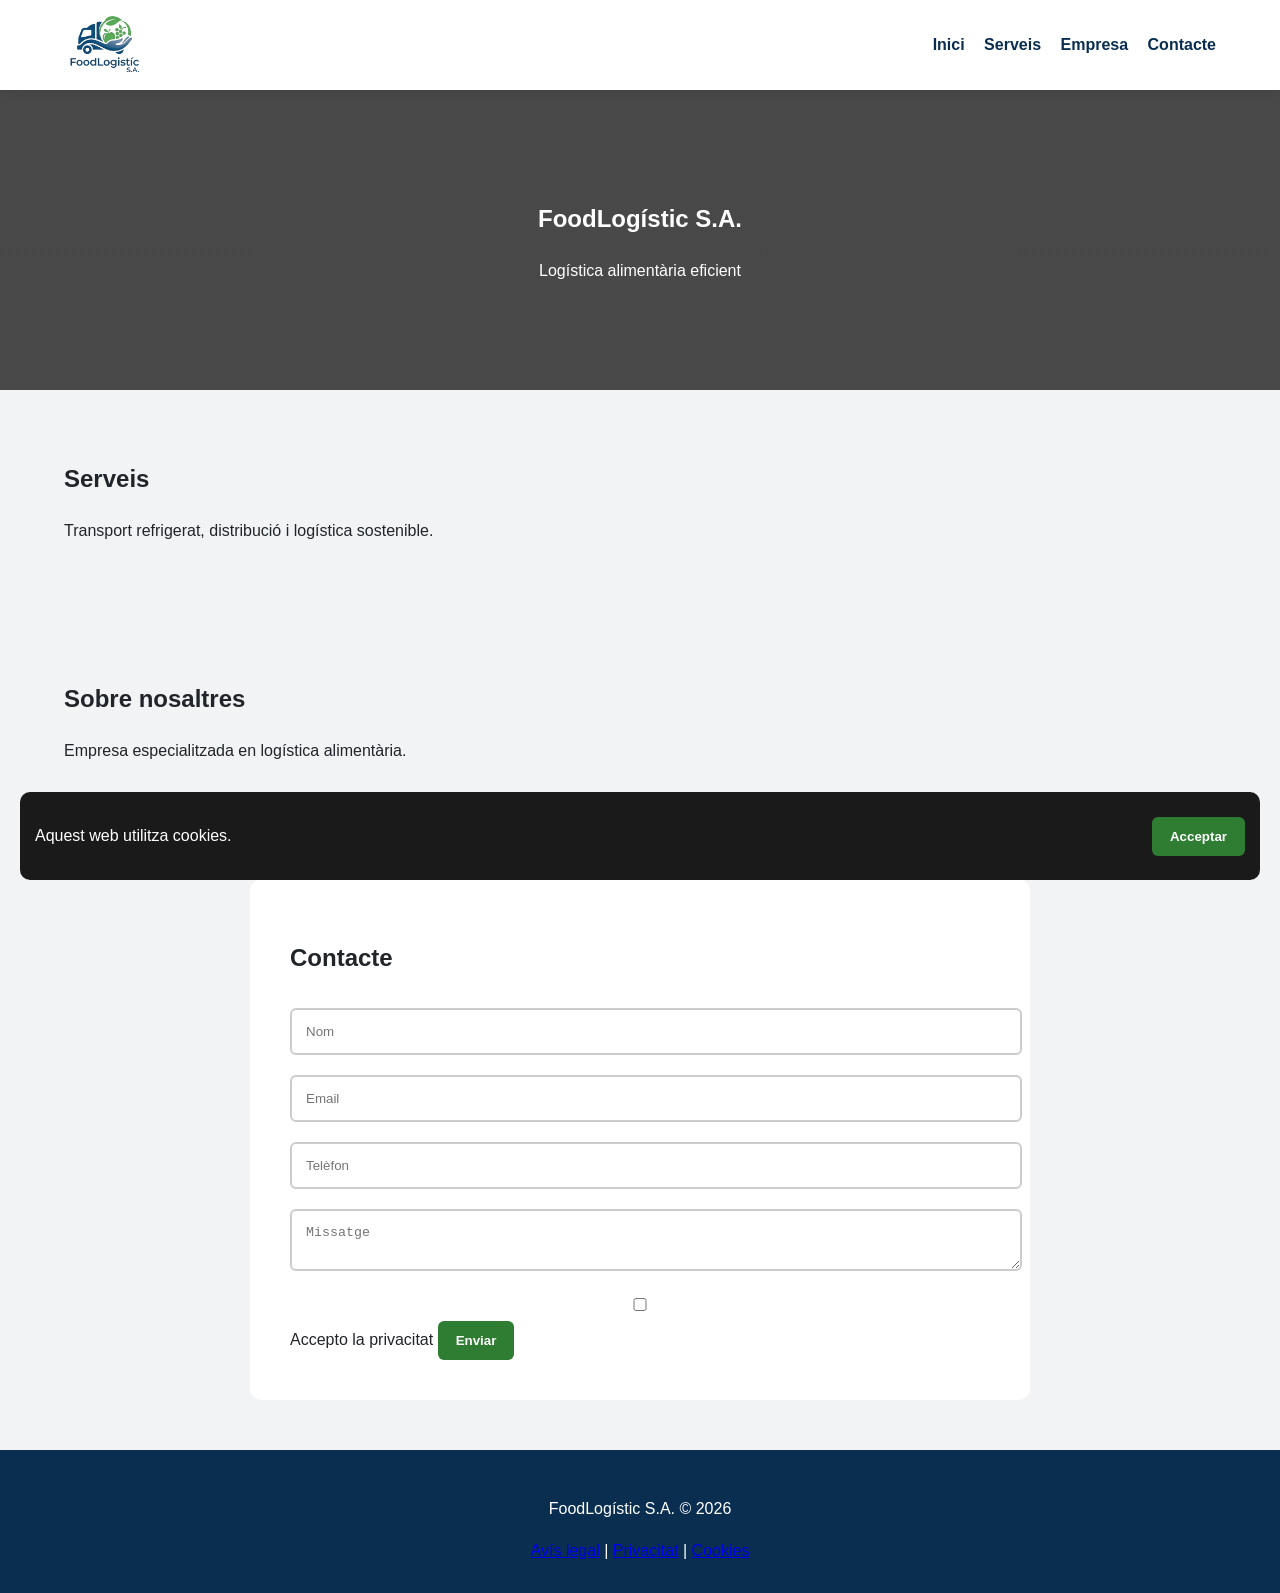
==== commit 99721861: "Update index.html" ====
--- a/docs/index.html
+++ b/docs/index.html
@@ -1,24 +1,23 @@
 <!DOCTYPE html>
 <html lang="ca">
 <head>
-    <meta charset="UTF-8">
-    <meta name="viewport" content="width=device-width, initial-scale=1.0">
-    <title>FoodLogístic S.A.</title>
-    <link rel="stylesheet" href="style.css">
-    <link href="https://fonts.googleapis.com/css2?family=Montserrat:wght@300;400;600;700&display=swap" rel="stylesheet">
+<meta charset="UTF-8">
+<meta name="viewport" content="width=device-width, initial-scale=1.0">
+<title>FoodLogístic S.A.</title>
+<link rel="stylesheet" href="style.css">
 </head>
 
 <body>
 
 <!-- COOKIES -->
 <div id="cookieBox" class="cookie-banner">
-    <p>Utilitzem cookies per millorar l'experiència. <a href="cookies.html">Llegir més</a></p>
-    <button onclick="acceptarCookies()">Acceptar</button>
+    <p>Aquest web utilitza cookies.</p>
+    <button class="btn-cookie" onclick="acceptarCookies()">Acceptar</button>
 </div>
 
 <header>
     <div class="header-container">
-        <img src="FoodLogisticLogo.png" alt="Logotip FoodLogístic" class="logo">
+        <img src="FoodLogisticLogo.png" class="main-logo" alt="FoodLogístic">
         <nav>
             <a href="#inici">Inici</a>
             <a href="#serveis">Serveis</a>
@@ -28,53 +27,48 @@
     </div>
 </header>
 
+<main>
+
 <section id="inici" class="hero">
-    <h1>Logística Alimentària de Confiança</h1>
-    <p>Transport segur, eficient i sostenible.</p>
+    <h1>FoodLogístic S.A.</h1>
+    <p>Logística alimentària eficient</p>
 </section>
 
 <section id="serveis">
     <h2>Serveis</h2>
-    <div class="cards">
-        <div class="card">
-            <h3>Transport refrigerat</h3>
-            <p>Control total de temperatura.</p>
-        </div>
-        <div class="card">
-            <h3>Distribució nacional</h3>
-            <p>Cobertura a tot el territori.</p>
-        </div>
-        <div class="card">
-            <h3>Logística sostenible</h3>
-            <p>Reducció d’emissions.</p>
-        </div>
-    </div>
+    <p>Transport refrigerat, distribució i logística sostenible.</p>
 </section>
 
 <section id="empresa">
     <h2>Sobre nosaltres</h2>
-    <p>FoodLogístic S.A. és una empresa especialitzada en el transport d’aliments amb anys d’experiència en el sector logístic.</p>
+    <p>Empresa especialitzada en logística alimentària.</p>
 </section>
 
 <section id="contacte">
-    <h2>Contacte</h2>
-    <form>
-        <input type="text" placeholder="Nom" required>
-        <input type="email" placeholder="Email" required>
-        <input type="tel" placeholder="Telèfon">
-        <textarea placeholder="Missatge" required></textarea>
+    <div class="form-card">
+        <h2>Contacte</h2>
 
-        <label>
-            <input type="checkbox" required>
-            Accepto la <a href="privacitat.html">política de privacitat</a>
-        </label>
+        <form id="contactForm">
+            <input type="text" placeholder="Nom" required>
+            <input type="email" placeholder="Email" required>
+            <input type="tel" placeholder="Telèfon">
+            <textarea placeholder="Missatge" required></textarea>
 
-        <button type="submit">Enviar</button>
-    </form>
+            <label>
+                <input type="checkbox" required>
+                Accepto la privacitat
+            </label>
+
+            <button class="btn-main">Enviar</button>
+        </form>
+    </div>
 </section>
 
+</main>
+
 <footer>
-    <p>© 2026 FoodLogístic S.A.</p>
+    <p>FoodLogístic S.A. © 2026</p>
+
     <a href="avis-legal.html">Avís legal</a> |
     <a href="privacitat.html">Privacitat</a> |
     <a href="cookies.html">Cookies</a>
@@ -82,7 +76,5 @@
 
 <script src="script.js"></script>
 
-<!-- AFEGEIX AQUÍ STATCOUNTER -->
-
 </body>
 </html>
--- a/docs/style.css
+++ b/docs/style.css
@@ -1,127 +1,125 @@
 :root {
-    /* Colors ajustats per a millor contrast (Accessibilitat) */
     --blau-fosc: #0a2e50;
     --blau-clar: #1a4a7a;
-    --verd: #2e7d32; /* Verd una mica més fosc per contrastar millor sobre blanc/gris */
+    --verd: #2e7d32;
     --blanc: #ffffff;
-    --gris-fons: #f1f3f5; /* Gris una mica més intens per diferenciar millor les targetes */
-    --text-principal: #212529; /* Gris gairebé negre per a màxima llegibilitat */
+    --gris-fons: #f1f3f5;
+    --text: #212529;
 }
 
-body { 
-    font-family: 'Montserrat', sans-serif; 
-    margin: 0; 
-    background: var(--gris-fons); 
-    color: var(--text-principal); 
-    line-height: 1.6; 
+body {
+    font-family: 'Montserrat', sans-serif;
+    margin: 0;
+    background: var(--gris-fons);
+    color: var(--text);
+    line-height: 1.6;
 }
 
-/* MILLORA: VISIBILITAT DEL FOCUS (Navegació per teclat) */
+/* 🔥 ACCESSIBILITAT TECLAT (TAB) */
 :focus-visible {
     outline: 3px solid var(--verd);
     outline-offset: 4px;
 }
 
-header { 
-    background: var(--blanc); 
-    padding: 15px 5%; 
-    box-shadow: 0 2px 10px rgba(0,0,0,0.1); 
-    position: sticky; 
-    top: 0; 
-    z-index: 100; 
+/* HEADER */
+header {
+    background: white;
+    padding: 15px 5%;
+    box-shadow: 0 2px 10px rgba(0,0,0,0.1);
 }
 
-.header-container { 
-    display: flex; 
-    justify-content: space-between; 
-    align-items: center; 
-    max-width: 1200px; 
-    margin: 0 auto; 
+.header-container {
+    display: flex;
+    justify-content: space-between;
+    align-items: center;
 }
 
-.main-logo { height: 60px; }
-
-nav a { 
-    text-decoration: none; 
-    color: var(--blau-fosc); 
-    font-weight: 700; 
-    margin-left: 20px; 
-    padding: 5px;
+.main-logo {
+    height: 60px;
 }
 
-.nav-cta { 
-    background: var(--blau-clar); 
-    color: white !important; 
-    padding: 12px 25px; 
-    border-radius: 5px; 
-    transition: 0.3s; 
+nav a {
+    margin-left: 15px;
+    text-decoration: none;
+    font-weight: 700;
+    color: var(--blau-fosc);
+}
+
+/* BOTÓ GENERAL */
+.btn-main, .btn-cookie {
+    background: var(--verd);
+    color: white;
+    border: none;
+    padding: 12px 18px;
+    border-radius: 6px;
+    cursor: pointer;
+    font-weight: bold;
+    transition: 0.3s;
+}
+
+.btn-main:hover, .btn-cookie:hover {
+    background: #256428;
 }
 
 /* HERO */
-.hero { 
-    background: linear-gradient(rgba(0,0,0,0.75), rgba(0,0,0,0.75)), url('https://images.unsplash.com/photo-1586528116311-ad8dd3c8310d?q=80&w=1500') center/cover; 
-    height: 350px; 
-    display: flex; 
-    align-items: center; 
-    justify-content: center; 
-    color: white; 
-    text-align: center; 
+.hero {
+    background: linear-gradient(rgba(0,0,0,0.7), rgba(0,0,0,0.7)),
+    url('https://images.unsplash.com/photo-1586528116311-ad8dd3c8310d') center/cover;
+    color: white;
+    text-align: center;
+    padding: 90px 20px;
 }
 
-.hero h1 { font-size: 3rem; margin: 0; }
-.hero span { color: #a5d6a7; } /* Verd clar per contrastar sobre el fons fosc de la imatge */
+/* SECCIONS */
+section {
+    padding: 50px 5%;
+}
 
 /* FORMULARI */
-.contact-section { padding: 60px 5%; }
-.form-card { 
-    max-width: 800px; 
-    margin: 0 auto; 
-    background: white; 
-    padding: 50px; 
-    border-radius: 15px; 
-    box-shadow: 0 10px 40px rgba(0,0,0,0.1); 
+.form-card {
+    max-width: 700px;
+    margin: auto;
+    background: white;
+    padding: 40px;
+    border-radius: 12px;
 }
 
-input, textarea { 
-    width: 100%; 
-    padding: 18px; 
-    margin-bottom: 20px; 
-    border: 2px solid #ced4da; /* vora més visible */
-    border-radius: 8px; 
-    font-size: 1.1rem; 
-    box-sizing: border-box; 
-    font-family: inherit; 
+input, textarea {
+    width: 100%;
+    padding: 14px;
+    margin: 10px 0;
+    border: 2px solid #ccc;
+    border-radius: 6px;
 }
 
-.btn-main { 
-    background: var(--verd); 
-    color: white; 
-    border: none; 
-    padding: 20px; 
-    width: 100%; 
-    border-radius: 8px; 
-    font-size: 1.2rem; 
-    font-weight: 700; 
-    cursor: pointer; 
+/* COOKIES */
+.cookie-banner {
+    position: fixed;
+    bottom: 20px;
+    left: 20px;
+    right: 20px;
+    background: #1a1a1a;
+    color: white;
+    padding: 15px;
+    display: flex;
+    justify-content: space-between;
+    align-items: center;
+    border-radius: 10px;
 }
 
-/* COOKIE BANNER */
-.cookie-banner { 
-    position: fixed; 
-    bottom: 20px; 
-    left: 20px; 
-    right: 20px; 
-    background: #1a1a1a; 
-    color: #eeeeee; 
-    padding: 25px; 
-    border-radius: 12px; 
+/* FOOTER */
+footer {
+    background: var(--blau-fosc);
+    color: white;
+    text-align: center;
+    padding: 30px;
 }
 
-footer { 
-    background: #0a2e50; 
-    color: #e9ecef; /* Text més clar per a millor contrast sobre blau fosc */
-    padding: 50px 5%; 
-    text-align: center; 
+/* BOTÓ TORNAR */
+.back-link {
+    display: inline-block;
+    margin-top: 30px;
+    color: var(--verd);
+    font-weight: bold;
+    text-decoration: none;
 }
-
-footer a { color: #fff; text-decoration: underline; }
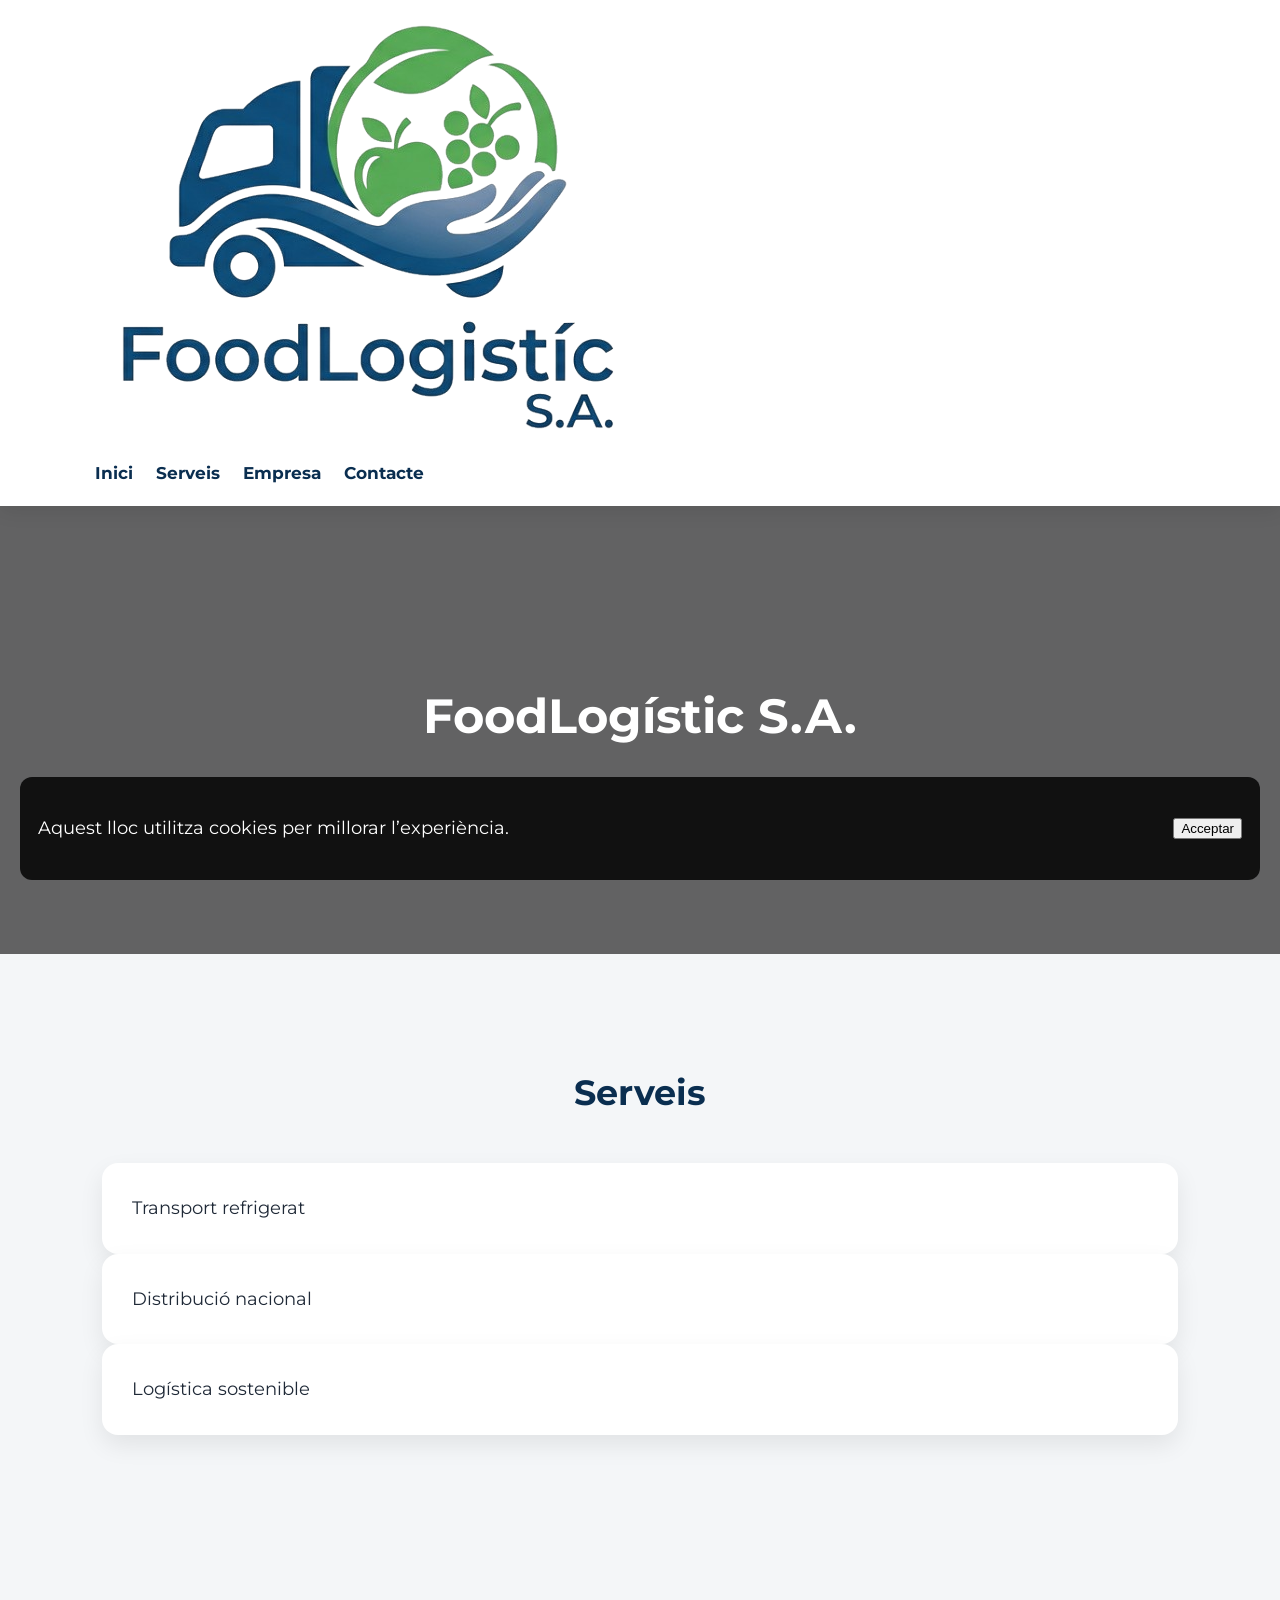
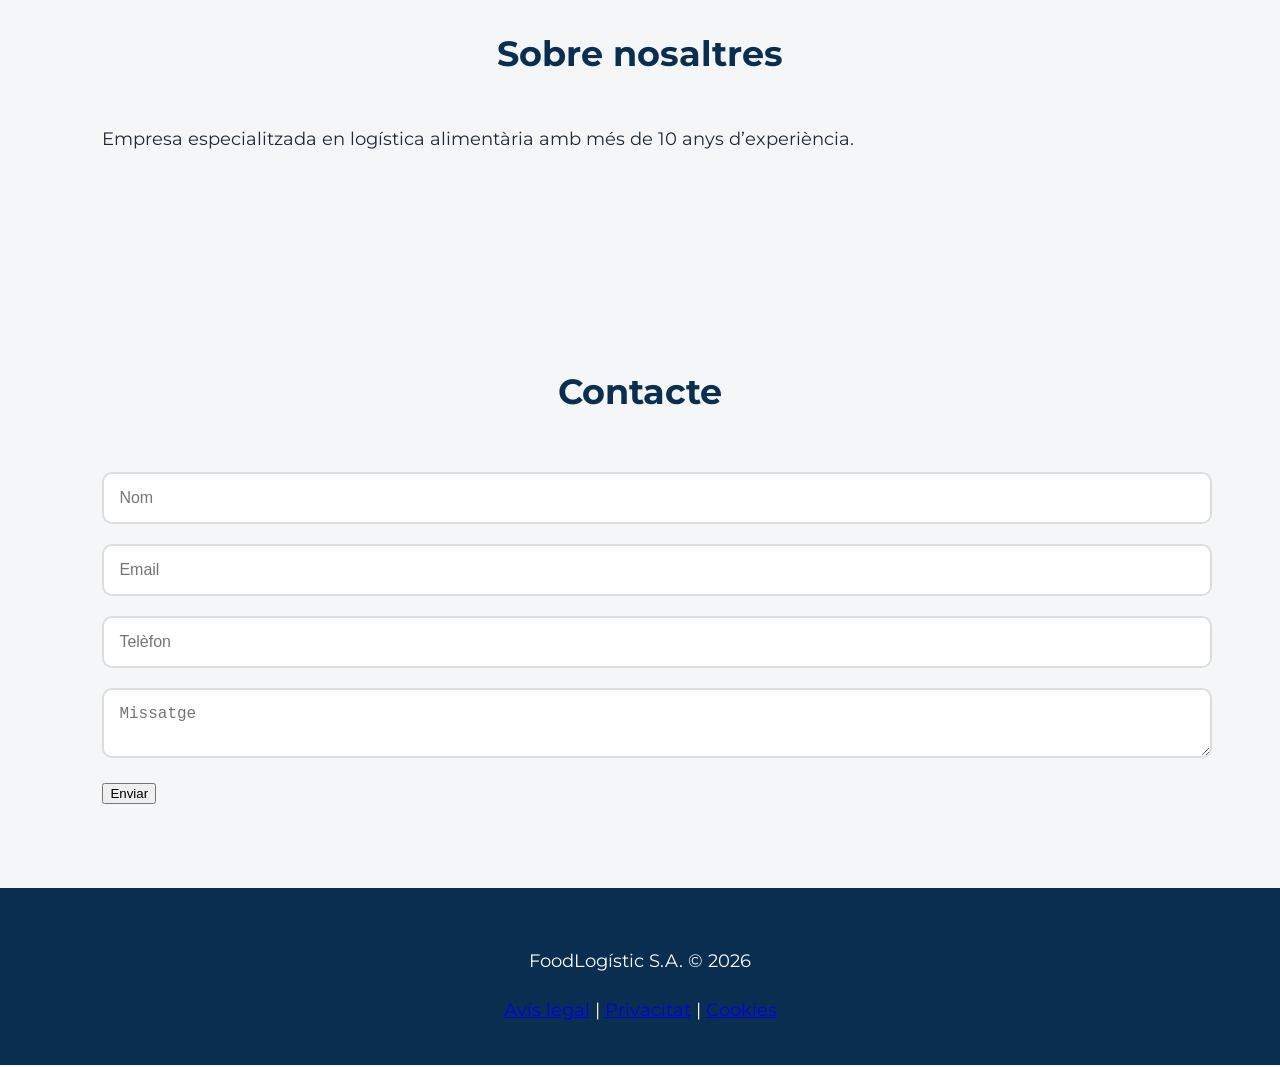
==== commit fc7e2e44: "Update index.html" ====
--- a/docs/index.html
+++ b/docs/index.html
@@ -5,19 +5,21 @@
 <meta name="viewport" content="width=device-width, initial-scale=1.0">
 <title>FoodLogístic S.A.</title>
 <link rel="stylesheet" href="style.css">
+<link href="https://fonts.googleapis.com/css2?family=Montserrat:wght@300;500;700&display=swap" rel="stylesheet">
 </head>
 
 <body>
 
 <!-- COOKIES -->
 <div id="cookieBox" class="cookie-banner">
-    <p>Aquest web utilitza cookies.</p>
-    <button class="btn-cookie" onclick="acceptarCookies()">Acceptar</button>
+    <p>Aquest lloc utilitza cookies per millorar l’experiència.</p>
+    <button class="btn" onclick="acceptarCookies()">Acceptar</button>
 </div>
 
+<!-- HEADER -->
 <header>
-    <div class="header-container">
-        <img src="FoodLogisticLogo.png" class="main-logo" alt="FoodLogístic">
+    <div class="container header">
+        <img src="FoodLogisticLogo.png" class="logo" alt="FoodLogístic">
         <nav>
             <a href="#inici">Inici</a>
             <a href="#serveis">Serveis</a>
@@ -27,25 +29,31 @@
     </div>
 </header>
 
-<main>
-
+<!-- HERO -->
 <section id="inici" class="hero">
     <h1>FoodLogístic S.A.</h1>
-    <p>Logística alimentària eficient</p>
+    <p>Logística alimentària eficient i segura</p>
 </section>
 
+<!-- SERVEIS -->
 <section id="serveis">
     <h2>Serveis</h2>
-    <p>Transport refrigerat, distribució i logística sostenible.</p>
+    <div class="grid">
+        <div class="card">Transport refrigerat</div>
+        <div class="card">Distribució nacional</div>
+        <div class="card">Logística sostenible</div>
+    </div>
 </section>
 
+<!-- EMPRESA -->
 <section id="empresa">
     <h2>Sobre nosaltres</h2>
-    <p>Empresa especialitzada en logística alimentària.</p>
+    <p>Empresa especialitzada en logística alimentària amb més de 10 anys d’experiència.</p>
 </section>
 
+<!-- CONTACTE -->
 <section id="contacte">
-    <div class="form-card">
+    <div class="form">
         <h2>Contacte</h2>
 
         <form id="contactForm">
@@ -53,22 +61,14 @@
             <input type="email" placeholder="Email" required>
             <input type="tel" placeholder="Telèfon">
             <textarea placeholder="Missatge" required></textarea>
-
-            <label>
-                <input type="checkbox" required>
-                Accepto la privacitat
-            </label>
-
-            <button class="btn-main">Enviar</button>
+            <button class="btn">Enviar</button>
         </form>
     </div>
 </section>
 
-</main>
-
+<!-- FOOTER -->
 <footer>
     <p>FoodLogístic S.A. © 2026</p>
-
     <a href="avis-legal.html">Avís legal</a> |
     <a href="privacitat.html">Privacitat</a> |
     <a href="cookies.html">Cookies</a>
--- a/docs/style.css
+++ b/docs/style.css
@@ -3,29 +3,34 @@
     --blau-clar: #1a4a7a;
     --verd: #2e7d32;
     --blanc: #ffffff;
-    --gris-fons: #f1f3f5;
-    --text: #212529;
+    --gris: #f4f6f8;
+    --text: #1f2937;
 }
 
+/* ===== BASE ===== */
 body {
     font-family: 'Montserrat', sans-serif;
     margin: 0;
-    background: var(--gris-fons);
+    background: var(--gris);
     color: var(--text);
-    line-height: 1.6;
+    font-size: 18px;
+    line-height: 1.7;
 }
 
-/* 🔥 ACCESSIBILITAT TECLAT (TAB) */
+/* ACCESSIBILITAT TAB */
 :focus-visible {
     outline: 3px solid var(--verd);
     outline-offset: 4px;
 }
 
-/* HEADER */
+/* ===== HEADER ===== */
 header {
     background: white;
-    padding: 15px 5%;
-    box-shadow: 0 2px 10px rgba(0,0,0,0.1);
+    padding: 18px 6%;
+    box-shadow: 0 6px 18px rgba(0,0,0,0.08);
+    position: sticky;
+    top: 0;
+    z-index: 1000;
 }
 
 .header-container {
@@ -35,61 +40,106 @@
 }
 
 .main-logo {
-    height: 60px;
+    height: 72px;
 }
 
+/* NAV */
 nav a {
-    margin-left: 15px;
+    margin-left: 18px;
     text-decoration: none;
     font-weight: 700;
     color: var(--blau-fosc);
+    font-size: 17px;
+    transition: 0.2s;
 }
 
-/* BOTÓ GENERAL */
+nav a:hover {
+    color: var(--verd);
+}
+
+/* ===== HERO ===== */
+.hero {
+    background: linear-gradient(rgba(0,0,0,0.6), rgba(0,0,0,0.6)),
+    url('https://images.unsplash.com/photo-1601598851547-4302969d0614') center/cover;
+    color: white;
+    text-align: center;
+    padding: 130px 20px;
+}
+
+.hero h1 {
+    font-size: 3rem;
+    margin-bottom: 10px;
+}
+
+.hero span {
+    color: #a5d6a7;
+}
+
+/* ===== SECCIONS ===== */
+section {
+    padding: 80px 8%;
+}
+
+h2 {
+    text-align: center;
+    font-size: 2.2rem;
+    margin-bottom: 40px;
+    color: var(--blau-fosc);
+}
+
+/* ===== SERVEIS ===== */
+.cards {
+    display: grid;
+    grid-template-columns: repeat(auto-fit, minmax(260px, 1fr));
+    gap: 25px;
+}
+
+.card {
+    background: white;
+    padding: 30px;
+    border-radius: 16px;
+    box-shadow: 0 10px 25px rgba(0,0,0,0.08);
+    transition: 0.3s;
+}
+
+.card:hover {
+    transform: translateY(-6px);
+}
+
+/* ===== FORMULARI ===== */
+.form-card {
+    max-width: 800px;
+    margin: auto;
+    background: white;
+    padding: 50px;
+    border-radius: 18px;
+    box-shadow: 0 12px 30px rgba(0,0,0,0.1);
+}
+
+input, textarea {
+    width: 100%;
+    padding: 15px;
+    margin: 10px 0;
+    border-radius: 10px;
+    border: 2px solid #ddd;
+    font-size: 16px;
+}
+
+/* BOTONS */
 .btn-main, .btn-cookie {
     background: var(--verd);
     color: white;
     border: none;
-    padding: 12px 18px;
-    border-radius: 6px;
+    padding: 14px 20px;
+    border-radius: 10px;
+    font-size: 16px;
+    font-weight: bold;
     cursor: pointer;
-    font-weight: bold;
     transition: 0.3s;
 }
 
 .btn-main:hover, .btn-cookie:hover {
     background: #256428;
-}
-
-/* HERO */
-.hero {
-    background: linear-gradient(rgba(0,0,0,0.7), rgba(0,0,0,0.7)),
-    url('https://images.unsplash.com/photo-1586528116311-ad8dd3c8310d') center/cover;
-    color: white;
-    text-align: center;
-    padding: 90px 20px;
-}
-
-/* SECCIONS */
-section {
-    padding: 50px 5%;
-}
-
-/* FORMULARI */
-.form-card {
-    max-width: 700px;
-    margin: auto;
-    background: white;
-    padding: 40px;
-    border-radius: 12px;
-}
-
-input, textarea {
-    width: 100%;
-    padding: 14px;
-    margin: 10px 0;
-    border: 2px solid #ccc;
-    border-radius: 6px;
 }
 
 /* COOKIES */
@@ -98,13 +148,13 @@
     bottom: 20px;
     left: 20px;
     right: 20px;
-    background: #1a1a1a;
+    background: #111;
     color: white;
-    padding: 15px;
+    padding: 18px;
+    border-radius: 12px;
     display: flex;
     justify-content: space-between;
     align-items: center;
-    border-radius: 10px;
 }
 
 /* FOOTER */
@@ -112,14 +162,30 @@
     background: var(--blau-fosc);
     color: white;
     text-align: center;
-    padding: 30px;
+    padding: 40px;
 }
 
-/* BOTÓ TORNAR */
-.back-link {
-    display: inline-block;
-    margin-top: 30px;
-    color: var(--verd);
-    font-weight: bold;
-    text-decoration: none;
+/* RESPONSIVE */
+@media (max-width: 768px) {
+
+    .header-container {
+        flex-direction: column;
+        gap: 10px;
+    }
+
+    nav {
+        display: flex;
+        flex-wrap: wrap;
+        justify-content: center;
+    }
+
+    .hero h1 {
+        font-size: 2.2rem;
+    }
+
+    .cookie-banner {
+        flex-direction: column;
+        text-align: center;
+        gap: 10px;
+    }
 }
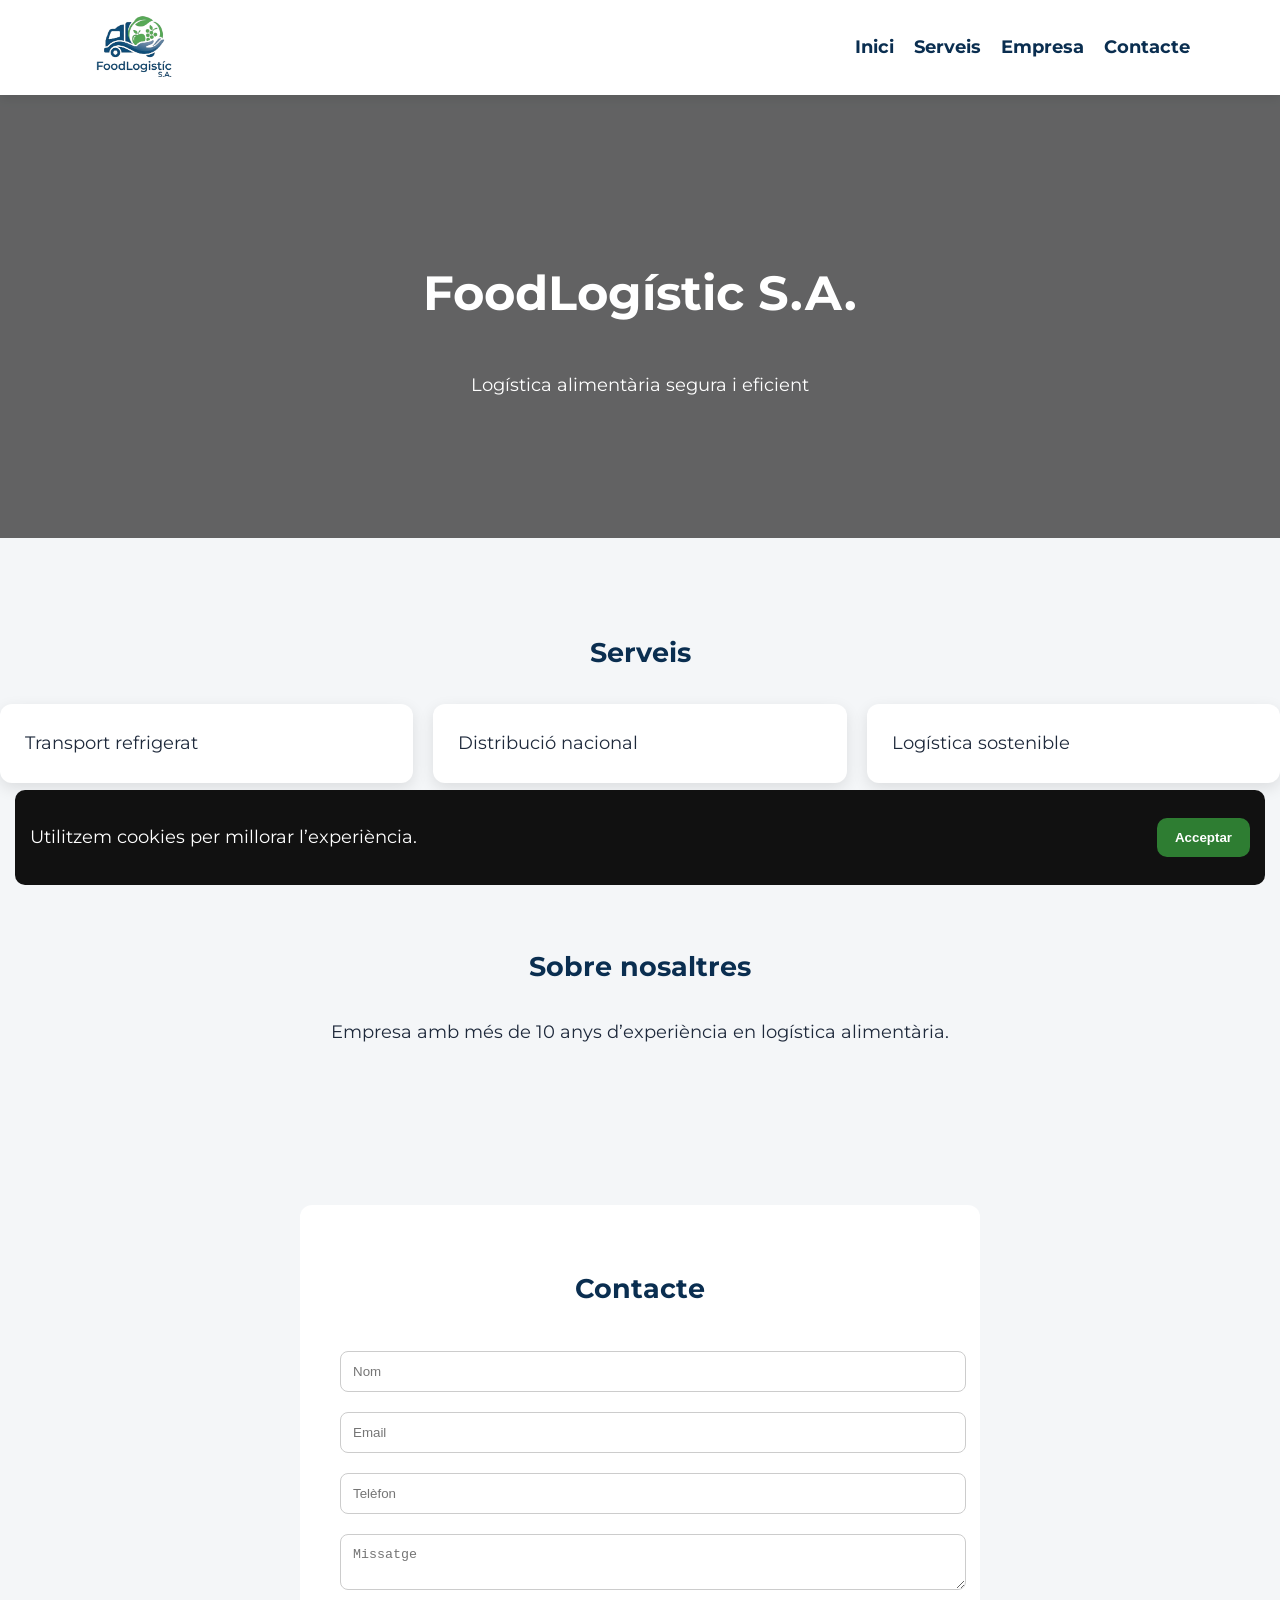
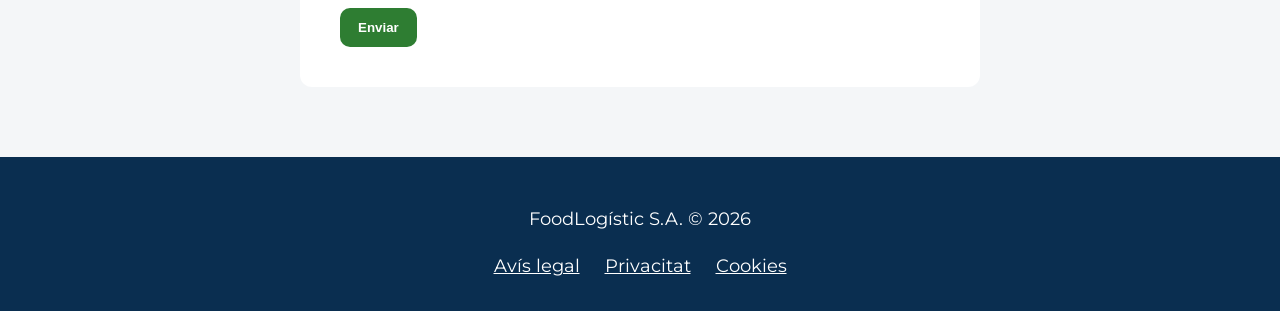
==== commit 097dda4a: "Update index.html" ====
--- a/docs/index.html
+++ b/docs/index.html
@@ -12,11 +12,10 @@
 
 <!-- COOKIES -->
 <div id="cookieBox" class="cookie-banner">
-    <p>Aquest lloc utilitza cookies per millorar l’experiència.</p>
+    <p>Utilitzem cookies per millorar l’experiència.</p>
     <button class="btn" onclick="acceptarCookies()">Acceptar</button>
 </div>
 
-<!-- HEADER -->
 <header>
     <div class="container header">
         <img src="FoodLogisticLogo.png" class="logo" alt="FoodLogístic">
@@ -29,13 +28,11 @@
     </div>
 </header>
 
-<!-- HERO -->
 <section id="inici" class="hero">
     <h1>FoodLogístic S.A.</h1>
-    <p>Logística alimentària eficient i segura</p>
+    <p>Logística alimentària segura i eficient</p>
 </section>
 
-<!-- SERVEIS -->
 <section id="serveis">
     <h2>Serveis</h2>
     <div class="grid">
@@ -45,13 +42,13 @@
     </div>
 </section>
 
-<!-- EMPRESA -->
 <section id="empresa">
     <h2>Sobre nosaltres</h2>
-    <p>Empresa especialitzada en logística alimentària amb més de 10 anys d’experiència.</p>
+    <p style="text-align:center;">
+        Empresa amb més de 10 anys d’experiència en logística alimentària.
+    </p>
 </section>
 
-<!-- CONTACTE -->
 <section id="contacte">
     <div class="form">
         <h2>Contacte</h2>
@@ -60,21 +57,19 @@
             <input type="text" placeholder="Nom" required>
             <input type="email" placeholder="Email" required>
             <input type="tel" placeholder="Telèfon">
-            <textarea placeholder="Missatge" required></textarea>
+            <textarea placeholder="Missatge"></textarea>
             <button class="btn">Enviar</button>
         </form>
     </div>
 </section>
 
-<!-- FOOTER -->
 <footer>
     <p>FoodLogístic S.A. © 2026</p>
-    <a href="avis-legal.html">Avís legal</a> |
-    <a href="privacitat.html">Privacitat</a> |
+    <a href="avis-legal.html">Avís legal</a>
+    <a href="privacitat.html">Privacitat</a>
     <a href="cookies.html">Cookies</a>
 </footer>
 
 <script src="script.js"></script>
-
 </body>
 </html>
--- a/docs/style.css
+++ b/docs/style.css
@@ -1,191 +1,165 @@
-:root {
-    --blau-fosc: #0a2e50;
-    --blau-clar: #1a4a7a;
-    --verd: #2e7d32;
-    --blanc: #ffffff;
-    --gris: #f4f6f8;
-    --text: #1f2937;
+:root{
+    --blau:#0a2e50;
+    --verd:#2e7d32;
+    --gris:#f4f6f8;
+    --text:#1e293b;
 }
 
-/* ===== BASE ===== */
-body {
-    font-family: 'Montserrat', sans-serif;
-    margin: 0;
-    background: var(--gris);
-    color: var(--text);
-    font-size: 18px;
-    line-height: 1.7;
+body{
+    font-family:'Montserrat',sans-serif;
+    margin:0;
+    background:var(--gris);
+    color:var(--text);
+    font-size:18px;
+    line-height:1.6;
 }
 
 /* ACCESSIBILITAT TAB */
-:focus-visible {
-    outline: 3px solid var(--verd);
-    outline-offset: 4px;
+:focus-visible{
+    outline:3px solid var(--verd);
+    outline-offset:4px;
 }
 
-/* ===== HEADER ===== */
-header {
-    background: white;
-    padding: 18px 6%;
-    box-shadow: 0 6px 18px rgba(0,0,0,0.08);
-    position: sticky;
-    top: 0;
-    z-index: 1000;
+/* HEADER */
+header{
+    background:white;
+    padding:15px 0;
+    box-shadow:0 4px 10px rgba(0,0,0,0.08);
 }
 
-.header-container {
-    display: flex;
-    justify-content: space-between;
-    align-items: center;
+.container{
+    width:90%;
+    max-width:1100px;
+    margin:auto;
 }
 
-.main-logo {
-    height: 72px;
+.header{
+    display:flex;
+    justify-content:space-between;
+    align-items:center;
 }
 
-/* NAV */
-nav a {
-    margin-left: 18px;
-    text-decoration: none;
-    font-weight: 700;
-    color: var(--blau-fosc);
-    font-size: 17px;
-    transition: 0.2s;
+.logo{height:65px;}
+
+nav a{
+    margin-left:15px;
+    text-decoration:none;
+    font-weight:700;
+    color:var(--blau);
 }
 
-nav a:hover {
-    color: var(--verd);
+/* HERO */
+.hero{
+    background:linear-gradient(rgba(0,0,0,.6),rgba(0,0,0,.6)),
+    url('https://images.unsplash.com/photo-1601598851547') center/cover;
+    color:white;
+    text-align:center;
+    padding:120px 20px;
 }
 
-/* ===== HERO ===== */
-.hero {
-    background: linear-gradient(rgba(0,0,0,0.6), rgba(0,0,0,0.6)),
-    url('https://images.unsplash.com/photo-1601598851547-4302969d0614') center/cover;
-    color: white;
-    text-align: center;
-    padding: 130px 20px;
+.hero h1{font-size:3rem;}
+
+/* SECCIONS */
+section{padding:70px 0;}
+
+h2{text-align:center;color:var(--blau);margin-bottom:30px;}
+
+/* GRID */
+.grid{
+    display:grid;
+    grid-template-columns:repeat(auto-fit,minmax(220px,1fr));
+    gap:20px;
 }
 
-.hero h1 {
-    font-size: 3rem;
-    margin-bottom: 10px;
+.card{
+    background:white;
+    padding:25px;
+    border-radius:12px;
+    box-shadow:0 5px 15px rgba(0,0,0,0.1);
 }
 
-.hero span {
-    color: #a5d6a7;
+/* FORM */
+.form{
+    max-width:600px;
+    margin:auto;
+    background:white;
+    padding:40px;
+    border-radius:12px;
 }
 
-/* ===== SECCIONS ===== */
-section {
-    padding: 80px 8%;
+input,textarea{
+    width:100%;
+    padding:12px;
+    margin:10px 0;
+    border-radius:8px;
+    border:1px solid #ccc;
 }
 
-h2 {
-    text-align: center;
-    font-size: 2.2rem;
-    margin-bottom: 40px;
-    color: var(--blau-fosc);
+/* BOTONS UNIFICATS */
+.btn{
+    background:var(--verd);
+    color:white;
+    border:none;
+    padding:12px 18px;
+    border-radius:10px;
+    font-weight:700;
+    cursor:pointer;
+    text-decoration:none;
+    display:inline-block;
+    text-align:center;
+    transition:.2s;
 }
 
-/* ===== SERVEIS ===== */
-.cards {
-    display: grid;
-    grid-template-columns: repeat(auto-fit, minmax(260px, 1fr));
-    gap: 25px;
+.btn:hover{
+    background:#256428;
+    transform:translateY(-2px);
 }
 
-.card {
-    background: white;
-    padding: 30px;
-    border-radius: 16px;
-    box-shadow: 0 10px 25px rgba(0,0,0,0.08);
-    transition: 0.3s;
+/* BOTÓ SECUNDARI */
+.btn-secondary{
+    background:transparent;
+    border:2px solid var(--verd);
+    color:var(--verd);
 }
 
-.card:hover {
-    transform: translateY(-6px);
-}
-
-/* ===== FORMULARI ===== */
-.form-card {
-    max-width: 800px;
-    margin: auto;
-    background: white;
-    padding: 50px;
-    border-radius: 18px;
-    box-shadow: 0 12px 30px rgba(0,0,0,0.1);
-}
-
-input, textarea {
-    width: 100%;
-    padding: 15px;
-    margin: 10px 0;
-    border-radius: 10px;
-    border: 2px solid #ddd;
-    font-size: 16px;
-}
-
-/* BOTONS */
-.btn-main, .btn-cookie {
-    background: var(--verd);
-    color: white;
-    border: none;
-    padding: 14px 20px;
-    border-radius: 10px;
-    font-size: 16px;
-    font-weight: bold;
-    cursor: pointer;
-    transition: 0.3s;
-}
-
-.btn-main:hover, .btn-cookie:hover {
-    background: #256428;
+.btn-secondary:hover{
+    background:var(--verd);
+    color:white;
 }
 
 /* COOKIES */
-.cookie-banner {
-    position: fixed;
-    bottom: 20px;
-    left: 20px;
-    right: 20px;
-    background: #111;
-    color: white;
-    padding: 18px;
-    border-radius: 12px;
-    display: flex;
-    justify-content: space-between;
-    align-items: center;
+.cookie-banner{
+    position:fixed;
+    bottom:15px;
+    left:15px;
+    right:15px;
+    background:#111;
+    color:white;
+    padding:15px;
+    display:flex;
+    justify-content:space-between;
+    align-items:center;
+    border-radius:10px;
+    z-index:9999;
 }
 
 /* FOOTER */
-footer {
-    background: var(--blau-fosc);
-    color: white;
-    text-align: center;
-    padding: 40px;
+footer{
+    background:var(--blau);
+    color:white;
+    text-align:center;
+    padding:30px;
+}
+
+footer a{
+    color:white;
+    margin:0 10px;
+    text-decoration:underline;
 }
 
 /* RESPONSIVE */
-@media (max-width: 768px) {
-
-    .header-container {
-        flex-direction: column;
-        gap: 10px;
-    }
-
-    nav {
-        display: flex;
-        flex-wrap: wrap;
-        justify-content: center;
-    }
-
-    .hero h1 {
-        font-size: 2.2rem;
-    }
-
-    .cookie-banner {
-        flex-direction: column;
-        text-align: center;
-        gap: 10px;
-    }
+@media(max-width:768px){
+    .header{flex-direction:column;}
+    .hero h1{font-size:2rem;}
+    .cookie-banner{flex-direction:column;gap:10px;}
 }
